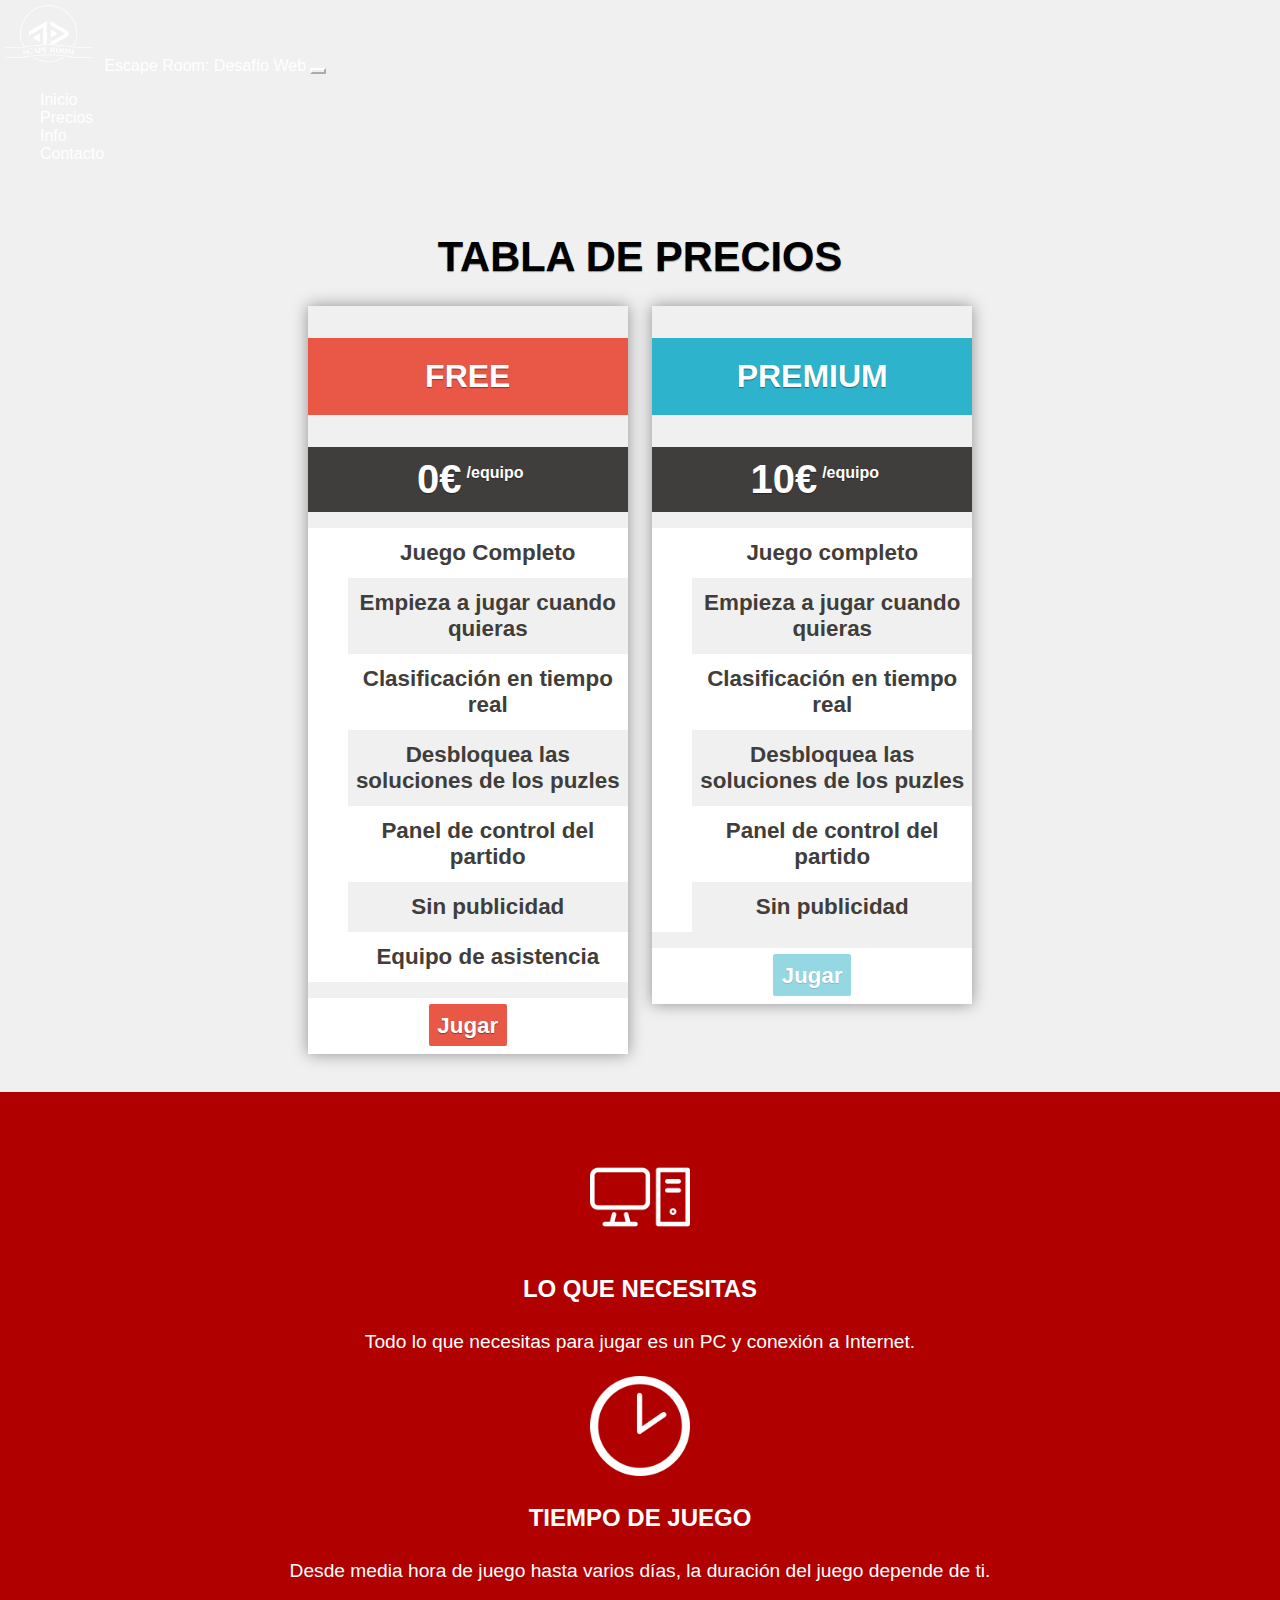
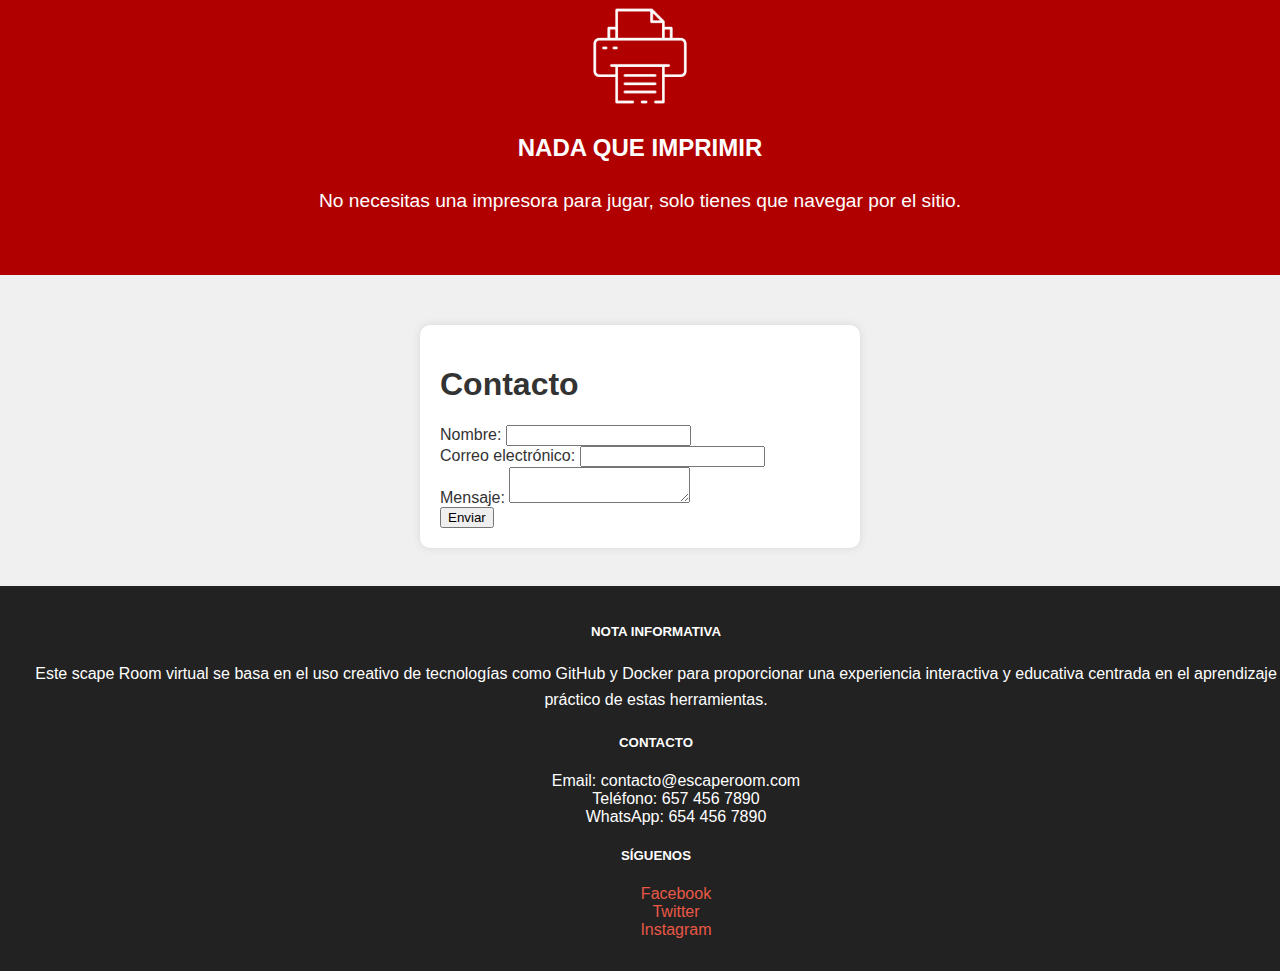
==== index.html @ b0ba80bb "Merge branch 'main' of https://github.com/martaboso98/SCAPE-ROOM" ====
<!DOCTYPE html>
<html lang="es">

<head>
    <meta charset="UTF-8">
    <meta name="viewport" content="width=device-width, initial-scale=1.0">
    <title>Escape Room Web</title>
    <!-- CSS -->
    <link href="style.css" rel="stylesheet">
    <!-- Bootstrap -->
    <link href="https://cdn.jsdelivr.net/npm/bootstrap@5.3.2/dist/css/bootstrap.min.css" rel="stylesheet"
        integrity="sha384-T3c6CoIi6uLrA9TneNEoa7RxnatzjcDSCmG1MXxSR1GAsXEV/Dwwykc2MPK8M2HN" crossorigin="anonymous" />
    <script src="https://cdn.jsdelivr.net/npm/@popperjs/core@2.11.8/dist/umd/popper.min.js"
        integrity="sha384-I7E8VVD/ismYTF4hNIPjVp/Zjvgyol6VFvRkX/vR+Vc4jQkC+hVqc2pM8ODewa9r"
        crossorigin="anonymous"></script>
    <script src="https://cdn.jsdelivr.net/npm/bootstrap@5.3.2/dist/js/bootstrap.min.js"
        integrity="sha384-BBtl+eGJRgqQAUMxJ7pMwbEyER4l1g+O15P+16Ep7Q9Q+zqX6gSbd85u4mG4QzX+"
        crossorigin="anonymous"></script>
    <!-- Iconos -->
    <link rel="stylesheet" href="https://use.fontawesome.com/releases/v5.15.4/css/all.css"
        integrity="sha384-DyZ88mC6Up2uqS4h/KRgHuoeGwBcD4Ng9SiP4dIRy0EXTlnuz47vAwmeGwVChigm" crossorigin="anonymous">
</head>

<body>
    <header>
        <nav class="navbar navbar-expand-lg bg-dark">
            <div class="container-fluid">
                <a class="navbar-brand" href="#">
                    <img src="logo-scape-room.png" alt="Logo" width="50" height="50">
                    Escape Room: Desafío Web</a>
                <button class="navbar-toggler" type="button" data-bs-toggle="collapse" data-bs-target="#navbarNav"
                    aria-controls="navbarNav" aria-expanded="false" aria-label="Toggle navigation">
                    <span class="navbar-toggler-icon"></span>
                </button>
                <div class="collapse navbar-collapse" id="navbarNav">
                    <ul class="navbar-nav ms-auto">
                        <li class="nav-item">
                            <a class="nav-link active" aria-current="page" href="index.html">Inicio</a>
                        </li>
                        <li class="nav-item">
                            <a class="nav-link" href="#precios">Precios</a>
                        </li>
                        <li class="nav-item">
                            <a class="nav-link" href="#info">Info</a>
                        </li>
                        <li class="nav-item">
                            <a class="nav-link" href="#contacto">Contacto</a>
                        </li>
                    </ul>
                </div>
            </div>
        </nav>
    </header>

    <section id="precios">
        <!-- Pagos -->
        <div class="pricing-wrapper clearfix">
            <!-- Titulo -->
            <h1 class="pricing-table-title text-center">Tabla de Precios</h1>

            <div class="pricing-table">
                <h3 class="pricing-title">Free</h3>
                <div class="price">0€<sup>/equipo</sup></div>
                <!-- Lista de Caracteristicas / Propiedades -->
                <ul class="table-list">
                    <li>Juego Completo</li>
                    <li>Empieza a jugar cuando quieras</li>
                    <li>Clasificación en tiempo real</li>
                    <li>Desbloquea las soluciones de los puzles</li>
                    <li>Panel de control del partido</li>
                    <li>Sin publicidad</li>
                    <li>Equipo de asistencia</li>
                </ul>
                <!-- Contratar / Comprar -->
                <div class="table-buy">
                    <a href="#" class="pricing-action">Jugar</a>
                </div>
            </div>

            <div class="pricing-table recommended">
                <h3 class="pricing-title">Premium</h3>
                <div class="price">10€<sup>/equipo</sup></div>
                <!-- Lista de Caracteristicas / Propiedades -->
                <ul class="table-list">
                    <li>Juego completo</li>
                    <li>Empieza a jugar cuando quieras</li>
                    <li>Clasificación en tiempo real</li>
                    <li>Desbloquea las soluciones de los puzles</li>
                    <li>Panel de control del partido</span></li>
                    <li>Sin publicidad</li>
                </ul>
                <!-- Contratar / Comprar -->
                <div class="table-buy">
                    <a href="#" class="pricing-action disabled">Jugar</a>
                </div>
            </div>
        </div>
    </section>

    <section id="info">
        <div class="container">
            <div class="row">
                <div class="col-lg-4 px-3">
                    <figure class="centrar">
                        <img src="pc.png" alt="pc">
                    </figure>
                    <h3>LO QUE NECESITAS</h3>
                    <p>Todo lo que necesitas para jugar es un PC y conexión a Internet.</p>
                </div>
                <div class="col-lg-4 px-3">
                    <figure class="centrar">
                        <img src="reloj.png" alt="reloj">
                    </figure>
                    <h3>TIEMPO DE JUEGO</h3>
                    <p>Desde media hora de juego hasta varios días, la duración del juego depende de ti.</p>
                </div>
                <div class="col-lg-4 px-3">
                    <figure class="centrar">
                        <img src="impresora.png" alt="impresora">
                    </figure>
                    <h3>NADA QUE IMPRIMIR</h3>
                    <p>No necesitas una impresora para jugar, solo tienes que navegar por el sitio.</p>
                </div>
            </div>
        </div>
    </section>

    <section id="contacto">
        <div class="container">
            <div class="formulario">

                <h1 class="mb-4">Contacto</h1>

                <form action="mailto:tucorreo@example.com" method="post" enctype="text/plain">
                    <div class="mb-3">
                        <label for="nombre" class="form-label">Nombre:</label>
                        <input type="text" id="nombre" name="nombre" class="form-control" required>
                    </div>

                    <div class="mb-3">
                        <label for="email" class="form-label">Correo electrónico:</label>
                        <input type="email" id="email" name="email" class="form-control" required>
                    </div>

                    <div class="mb-3">
                        <label for="mensaje" class="form-label">Mensaje:</label>
                        <textarea id="mensaje" name="mensaje" class="form-control" required></textarea>
                    </div>

                    <button type="submit" class="btn btn-warning">Enviar</button>
                </form>
            </div>
        </div>
    </section>

    <footer class="text-light bg-dark pt-4" id="redessociales">
        <div class="container">
            <div class="row">
                <div class="col-lg-4 col-md-12 mb-3 mb-md-0 px-5">
                    <h5>NOTA INFORMATIVA </h5>
                    <p>Este scape Room virtual se basa en el uso creativo de tecnologías como GitHub y Docker para
                        proporcionar una experiencia interactiva y educativa centrada en el aprendizaje práctico de
                        estas herramientas. </p>
                </div>
                <div class="col-lg-4 col-md-12 mb-3 mb-md-0 px-5">
                    <h5>CONTACTO</h5>
                    <div class="contact-info">
                        <ul class="list-unstyled">
                            <li>
                                <i class="fas fa-envelope"></i> 
                                Email: contacto@escaperoom.com
                            </li>
                            <li>
                                <i class="fas fa-phone"></i> 
                                Teléfono: 657 456 7890
                            </li>
                            <li>
                                <i class="fab fa-whatsapp"></i> 
                                WhatsApp: 654 456 7890
                            </li>
                        </ul>
                    </div>
                </div>
                <div class="col-lg-4 col-md-12 px-5">
                    <h5>SÍGUENOS</h5>
                    <ul class="list-unstyled">
                        <li><a href="#" class="text-white"><i class="fab fa-facebook-f"></i> Facebook</a></li>
                        <li><a href="#" class="text-white"><i class="fab fa-twitter"></i> Twitter</a></li>
                        <li><a href="#" class="text-white"><i class="fab fa-instagram"></i> Instagram</a></li>
                    </ul>
                </div>
            </div>
        </div>
    </footer>
</body>

</html>
---- style.css ----
body {
    font-family: 'Arial', sans-serif;
    margin: 0;
    padding: 0;
    background-color: #f0f0f0;
    color: #333;
}

#bienvenida {
    max-width: 800px;
    margin: 2em auto;
    padding: 1em;
    background-color: white;
    box-shadow: 0 0 10px rgba(0, 0, 0, 0.1);
    border-radius: 5px;
}

h2 {
    color: #222;
}

p {
    line-height: 1.6;
}

ol {
    margin-bottom: 1em;
}

/* Tabla de pagos */
ul {
    list-style-type: none;
}

a {
    color: #e95846;
    text-decoration: none;
}

.pricing-table-title {
    text-transform: uppercase;
    font-weight: 700;
    font-size: 2.6em;
    color: #000000;
    margin-top: 15px;
    text-align: center;
    /* Se ha cambiado de left a center */
    margin-bottom: 25px;
    text-shadow: 0 1px 1px rgba(0, 0, 0, 0.4);
}

.pricing-table {
    margin: 0 10px;
    text-align: center;
    width: 25vw;
    display: inline-block;
    -webkit-box-shadow: 0 0 15px rgba(0, 0, 0, 0.4);
    box-shadow: 0 0 15px rgba(0, 0, 0, 0.4);
    -webkit-transition: all 0.25s ease;
    -o-transition: all 0.25s ease;
    transition: all 0.25s ease;
    color: white;
    vertical-align: top;
}

.pricing-table:hover {
    -webkit-transform: scale(1.06);
    -ms-transform: scale(1.06);
    -o-transform: scale(1.06);
    transform: scale(1.06);
}

.pricing-title {
    color: #ffffff;
    background: #e95846;
    padding: 20px 0;
    font-size: 2em;
    text-transform: uppercase;
    text-shadow: 0 1px 1px rgba(0, 0, 0, 0.4);
}

.pricing-table.recommended .pricing-title {
    background: #2db3cb;
}

.pricing-table.recommended .pricing-action {
    background: #2db3cb;
}

.pricing-table .price {
    background: #403e3d;
    font-size: 2.5em;
    font-weight: 700;
    padding: 10px 0;
    text-shadow: 0 1px 1px rgba(0, 0, 0, 0.4);
}

.pricing-table .price sup {
    font-size: 0.4em;
    position: relative;
    left: 5px;
}

.table-list {
    background: #FFF;
    color: #403d3a;
}

.table-list li {
    font-size: 1.4em;
    font-weight: 700;
    padding: 12px 8px;
}

.table-list li span {
    font-weight: 400;
}

.table-list li:nth-child(2n) {
    background: #F0F0F0;
}

.table-buy {
    background: #FFF;
    padding: 15px;
    text-align: center;
    overflow: hidden;
}

.table-buy p {
    color: #37353a;
    font-weight: 700;
    font-size: 2.4em;
}

.table-buy .pricing-action {
    color: #FFF;
    background: #e95846;
    padding: 3%;
    -webkit-border-radius: 2px;
    -moz-border-radius: 2px;
    border-radius: 2px;
    font-weight: 700;
    font-size: 1.4em;
    text-shadow: 0 1px 1px rgba(0, 0, 0, 0.4);
    -webkit-transition: all 0.25s ease;
    -o-transition: all 0.25s ease;
    transition: all 0.25s ease;
}

.table-buy .pricing-action:hover {
    background: #cf4f3e;
}

.recommended .table-buy .pricing-action:hover {
    background: #228799;
}

/* Responsive */
@media only screen and (min-width: 768px) and (max-width: 959px) {
    .pricing-wrapper {
        width: 768px;
    }

    .pricing-table {
        width: 236px;
    }

    .table-list li {
        font-size: 1.3em;
    }
}

@media only screen and (max-width: 767px) {
    .pricing-wrapper {
        width: 420px;
    }

    .pricing-table {
        display: block;
        float: none;
        margin: 0 0 20px 0;
        width: 100%;
    }
}

@media only screen and (max-width: 479px) {
    .pricing-wrapper {
        width: 300px;
    }
}


.disabled {
    /* Desactivar el boton de jugar */
    pointer-events: none;
    cursor: default;
    opacity: 0.5;
}

#info {
    background-color: rgb(176, 0, 0);
    color: white;
    padding: 3%;
    text-align: center;
}

#precios {
    padding: 3%;
    text-align: center;
}

#info h3 {
    font-size: 1.5em;
    text-align: center;
}

#info p {
    font-size: 1.2em;
}

img {
    width: 100px;
    height: auto;
    color: white;
    filter: brightness(0) invert(1);
}

.centrar {
    text-align: center;
}


/*Header*/
.nav-link {
    color: #fff !important;
}

.navbar-brand {
    color: #ffffff !important;
}

.navbar-toggler {
    border-color: #fff !important;
}

.navbar-toggler-icon {
    background-image: url("data:image/svg+xml,<svg xmlns='http://www.w3.org/2000/svg' width='30' height='30' viewBox='0 0 30 30'><path stroke='rgba(255, 255, 255, 0.5)' stroke-linecap='round' stroke-miterlimit='10' stroke-width='2' d='M4 7h22M4 15h22M4 23h22'/></svg>");

}

.formulario {
    max-width: 400px;
    margin: auto;
    margin-top: 50px;
    padding: 20px;
    background-color: #ffffff;
    border-radius: 10px;
    box-shadow: 0 0 10px rgba(0, 0, 0, 0.1);
}

footer {
    margin-top: 3%;
    background-color: #222;
    color: white;
    text-align: center;
    padding: 1em;
    bottom: 0;
    width: 100%;
}
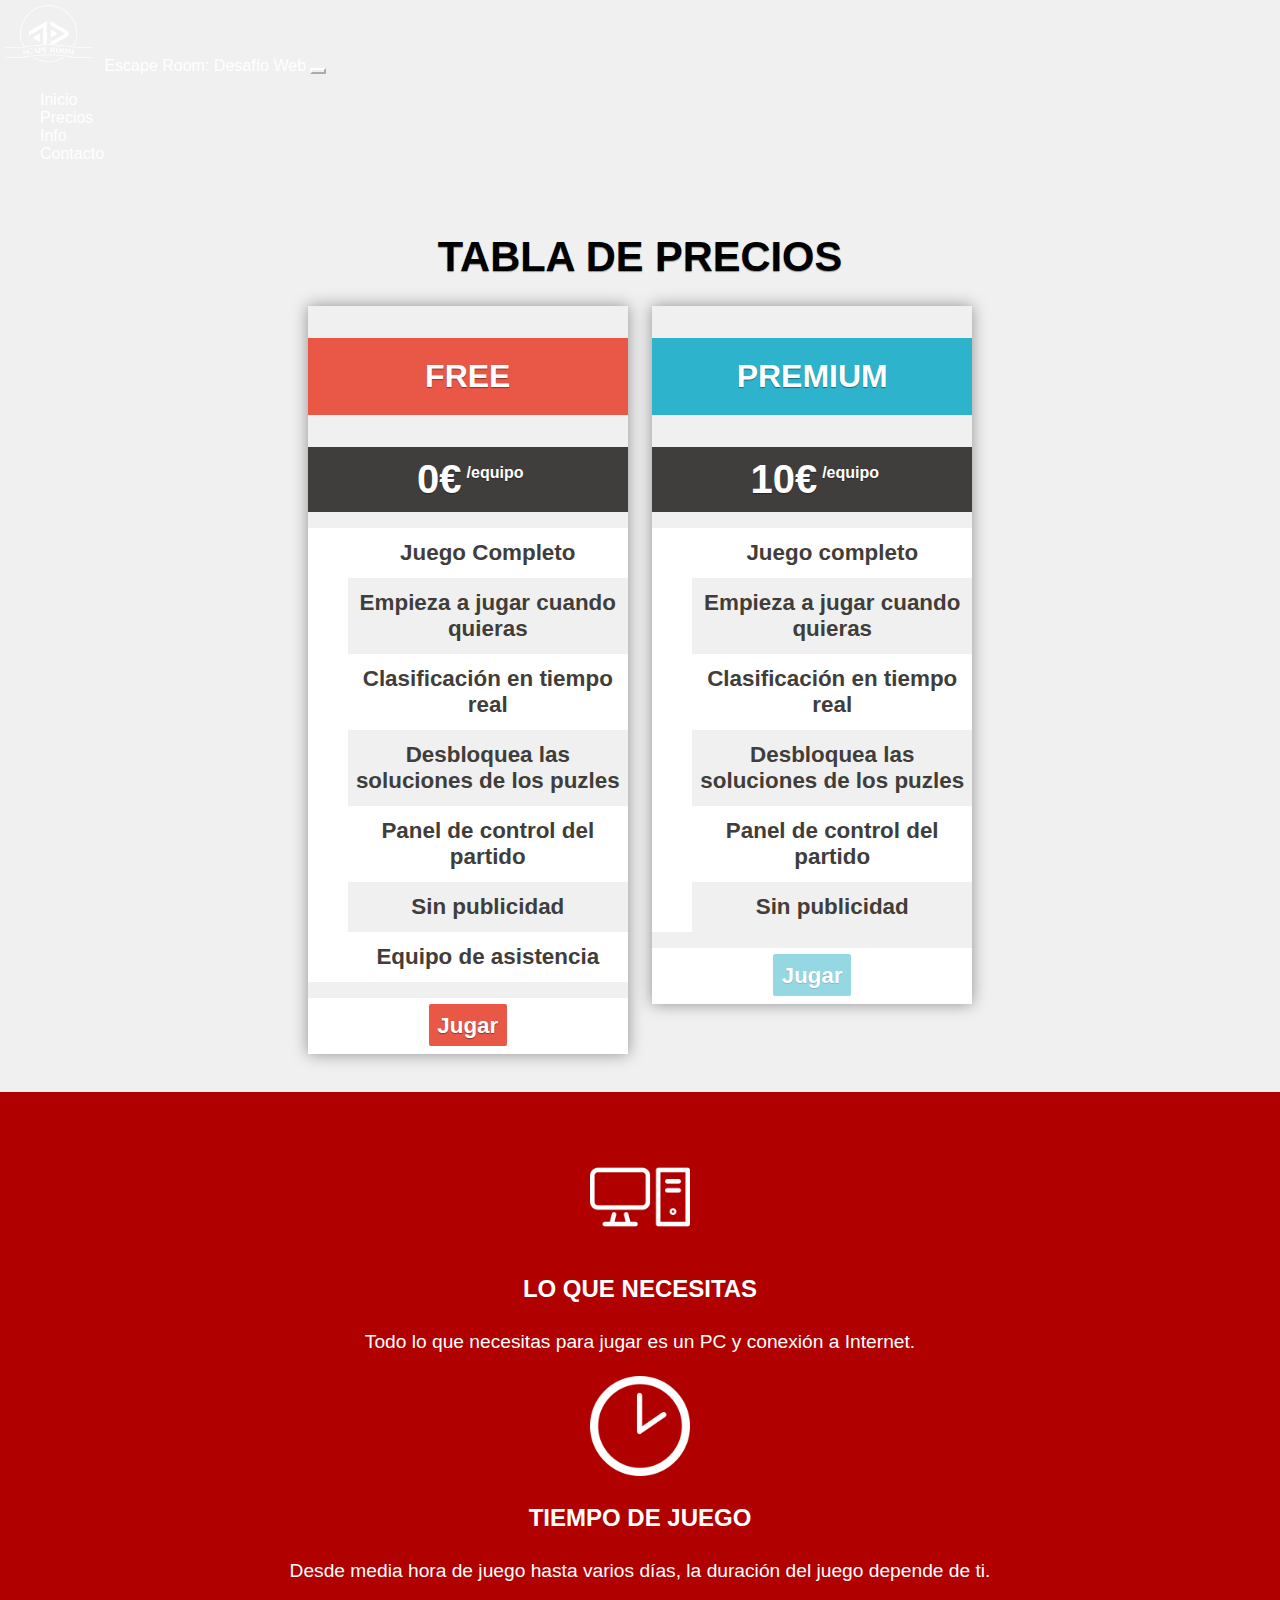
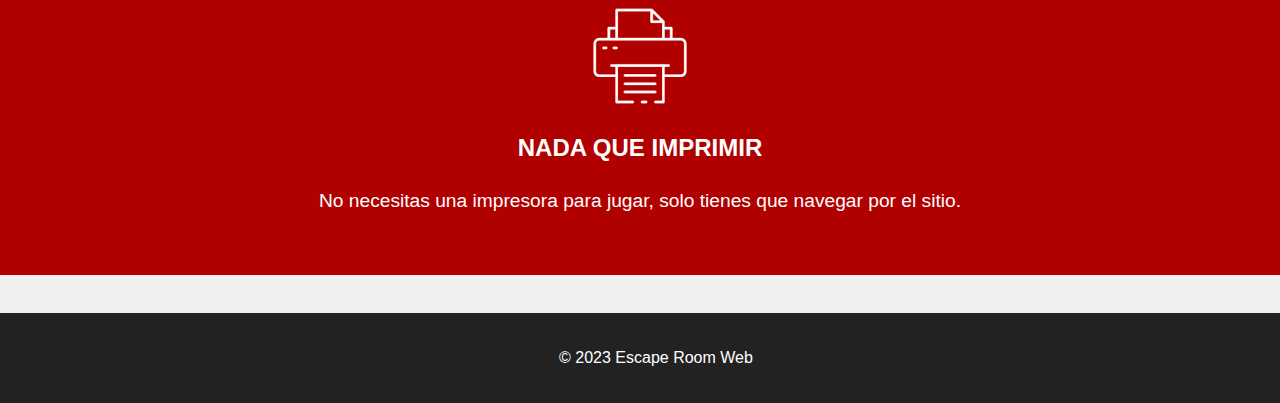
==== commit 2242c2b8: "Merge branch 'main' of https://github.com/martaboso98/SCAPE-ROOM into Samu" ====
--- a/index.html
+++ b/index.html
@@ -125,73 +125,14 @@
         </div>
     </section>
 
-    <section id="contacto">
-        <div class="container">
-            <div class="formulario">
+    
+    <footer>
+        <p>&copy; 2023 Escape Room Web</p>
+    </footer>
+    
 
-                <h1 class="mb-4">Contacto</h1>
-
-                <form action="mailto:tucorreo@example.com" method="post" enctype="text/plain">
-                    <div class="mb-3">
-                        <label for="nombre" class="form-label">Nombre:</label>
-                        <input type="text" id="nombre" name="nombre" class="form-control" required>
-                    </div>
-
-                    <div class="mb-3">
-                        <label for="email" class="form-label">Correo electrónico:</label>
-                        <input type="email" id="email" name="email" class="form-control" required>
-                    </div>
-
-                    <div class="mb-3">
-                        <label for="mensaje" class="form-label">Mensaje:</label>
-                        <textarea id="mensaje" name="mensaje" class="form-control" required></textarea>
-                    </div>
-
-                    <button type="submit" class="btn btn-warning">Enviar</button>
-                </form>
-            </div>
-        </div>
-    </section>
-
-    <footer class="text-light bg-dark pt-4" id="redessociales">
-        <div class="container">
-            <div class="row">
-                <div class="col-lg-4 col-md-12 mb-3 mb-md-0 px-5">
-                    <h5>NOTA INFORMATIVA </h5>
-                    <p>Este scape Room virtual se basa en el uso creativo de tecnologías como GitHub y Docker para
-                        proporcionar una experiencia interactiva y educativa centrada en el aprendizaje práctico de
-                        estas herramientas. </p>
-                </div>
-                <div class="col-lg-4 col-md-12 mb-3 mb-md-0 px-5">
-                    <h5>CONTACTO</h5>
-                    <div class="contact-info">
-                        <ul class="list-unstyled">
-                            <li>
-                                <i class="fas fa-envelope"></i> 
-                                Email: contacto@escaperoom.com
-                            </li>
-                            <li>
-                                <i class="fas fa-phone"></i> 
-                                Teléfono: 657 456 7890
-                            </li>
-                            <li>
-                                <i class="fab fa-whatsapp"></i> 
-                                WhatsApp: 654 456 7890
-                            </li>
-                        </ul>
-                    </div>
-                </div>
-                <div class="col-lg-4 col-md-12 px-5">
-                    <h5>SÍGUENOS</h5>
-                    <ul class="list-unstyled">
-                        <li><a href="#" class="text-white"><i class="fab fa-facebook-f"></i> Facebook</a></li>
-                        <li><a href="#" class="text-white"><i class="fab fa-twitter"></i> Twitter</a></li>
-                        <li><a href="#" class="text-white"><i class="fab fa-instagram"></i> Instagram</a></li>
-                    </ul>
-                </div>
-            </div>
-        </div>
-    </footer>
 </body>
 
-</html>+</html>
+
+
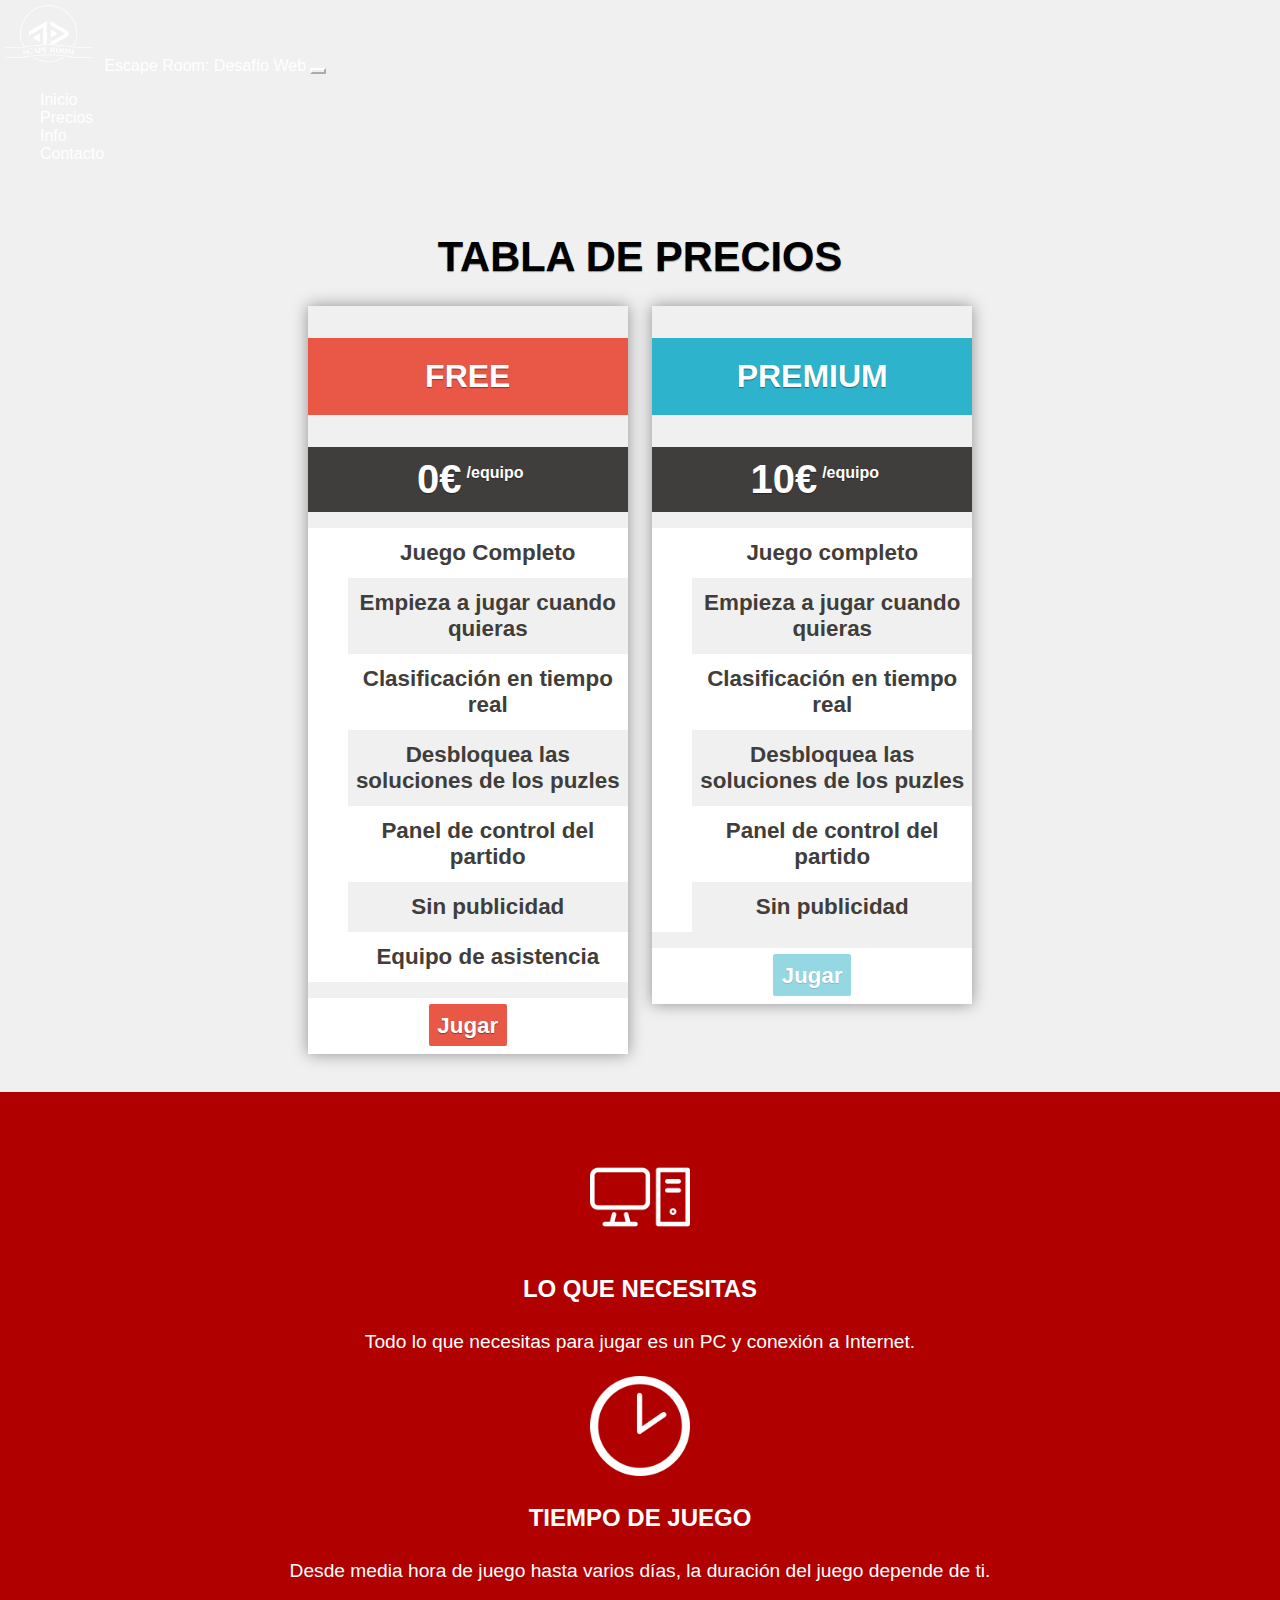
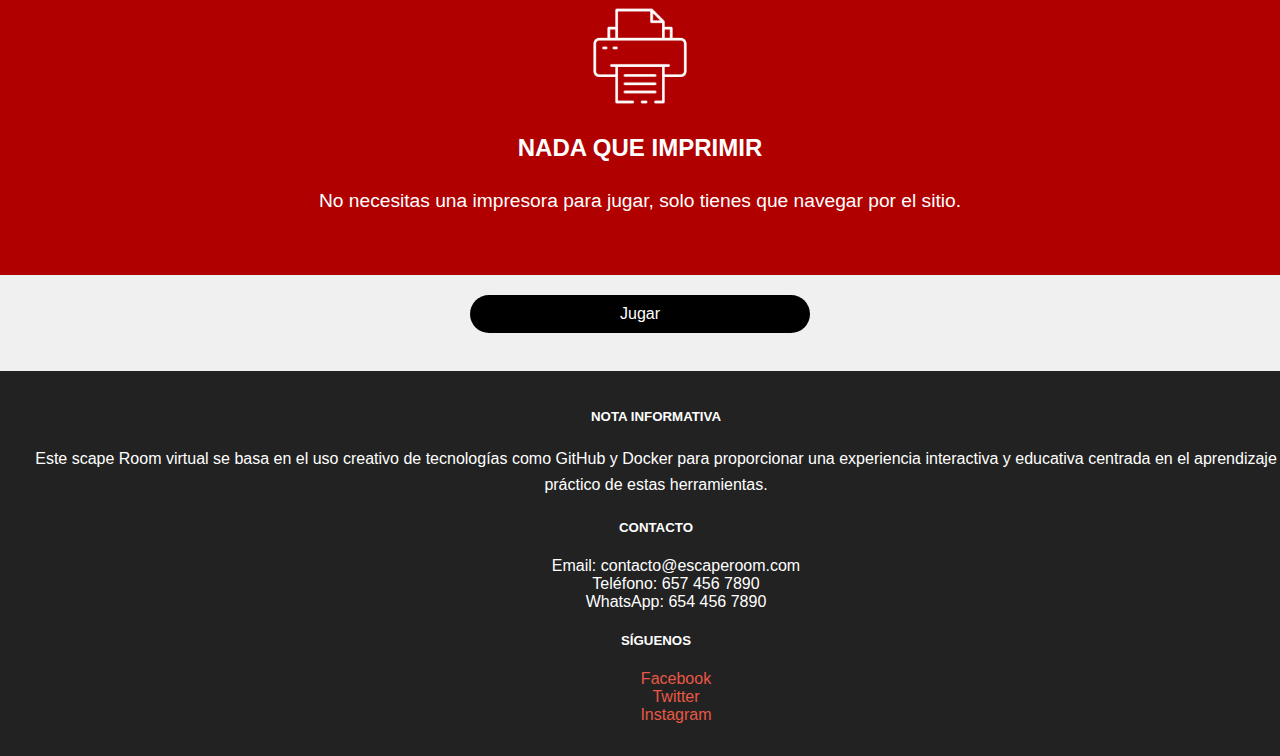
==== commit 6ee5040c: "boton aaaaaaa" ====
--- a/index.html
+++ b/index.html
@@ -125,11 +125,49 @@
         </div>
     </section>
 
-    
-    <footer>
-        <p>&copy; 2023 Escape Room Web</p>
+    <section class="section-btn">
+        <a href="historia.html" class="btn">Jugar</a>
+    </section>
+ 
+    <footer class="text-light bg-dark pt-4" id="redessociales">
+        <div class="container">
+            <div class="row">
+                <div class="col-lg-4 col-md-12 mb-3 mb-md-0 px-5">
+                    <h5>NOTA INFORMATIVA </h5>
+                    <p>Este scape Room virtual se basa en el uso creativo de tecnologías como GitHub y Docker para
+                        proporcionar una experiencia interactiva y educativa centrada en el aprendizaje práctico de
+                        estas herramientas. </p>
+                </div>
+                <div class="col-lg-4 col-md-12 mb-3 mb-md-0 px-5">
+                    <h5>CONTACTO</h5>
+                    <div class="contact-info">
+                        <ul class="list-unstyled">
+                            <li>
+                                <i class="fas fa-envelope"></i> 
+                                Email: contacto@escaperoom.com
+                            </li>
+                            <li>
+                                <i class="fas fa-phone"></i> 
+                                Teléfono: 657 456 7890
+                            </li>
+                            <li>
+                                <i class="fab fa-whatsapp"></i> 
+                                WhatsApp: 654 456 7890
+                            </li>
+                        </ul>
+                    </div>
+                </div>
+                <div class="col-lg-4 col-md-12 px-5">
+                    <h5>SÍGUENOS</h5>
+                    <ul class="list-unstyled">
+                        <li><a href="#" class="text-white"><i class="fab fa-facebook-f"></i> Facebook</a></li>
+                        <li><a href="#" class="text-white"><i class="fab fa-twitter"></i> Twitter</a></li>
+                        <li><a href="#" class="text-white"><i class="fab fa-instagram"></i> Instagram</a></li>
+                    </ul>
+                </div>
+            </div>
+        </div>
     </footer>
-    
 
 </body>
 
--- a/style.css
+++ b/style.css
@@ -155,6 +155,26 @@
 .recommended .table-buy .pricing-action:hover {
     background: #228799;
 }
+
+.section-btn {
+    text-align: center;
+    margin-top: 20px;
+}
+
+
+.section-btn .btn {
+    display: inline-block;
+    padding: 10px 20px;
+    background-color: black;
+    color: white;
+    border-radius: 50px; 
+    text-align: center;
+     width: 300px;
+    text-decoration: none;
+}
+
+
+
 
 /* Responsive */
 @media only screen and (min-width: 768px) and (max-width: 959px) {
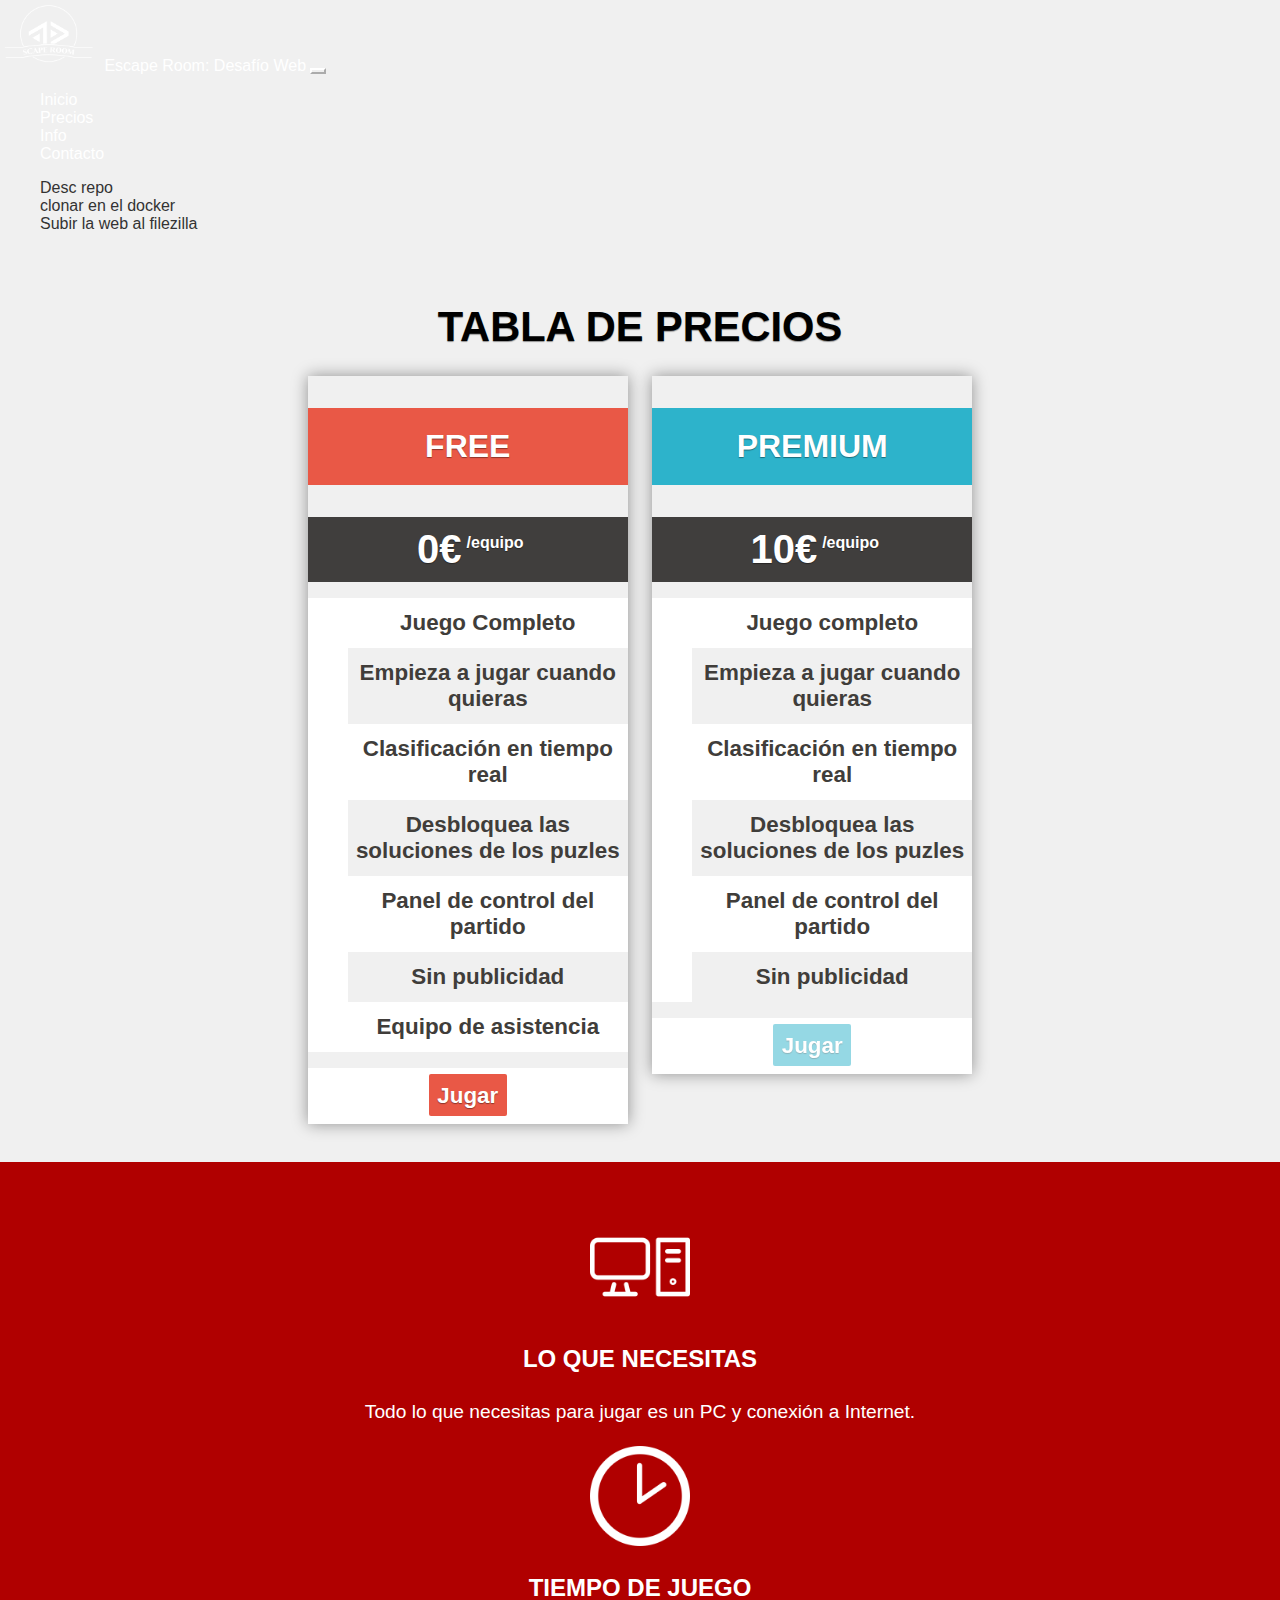
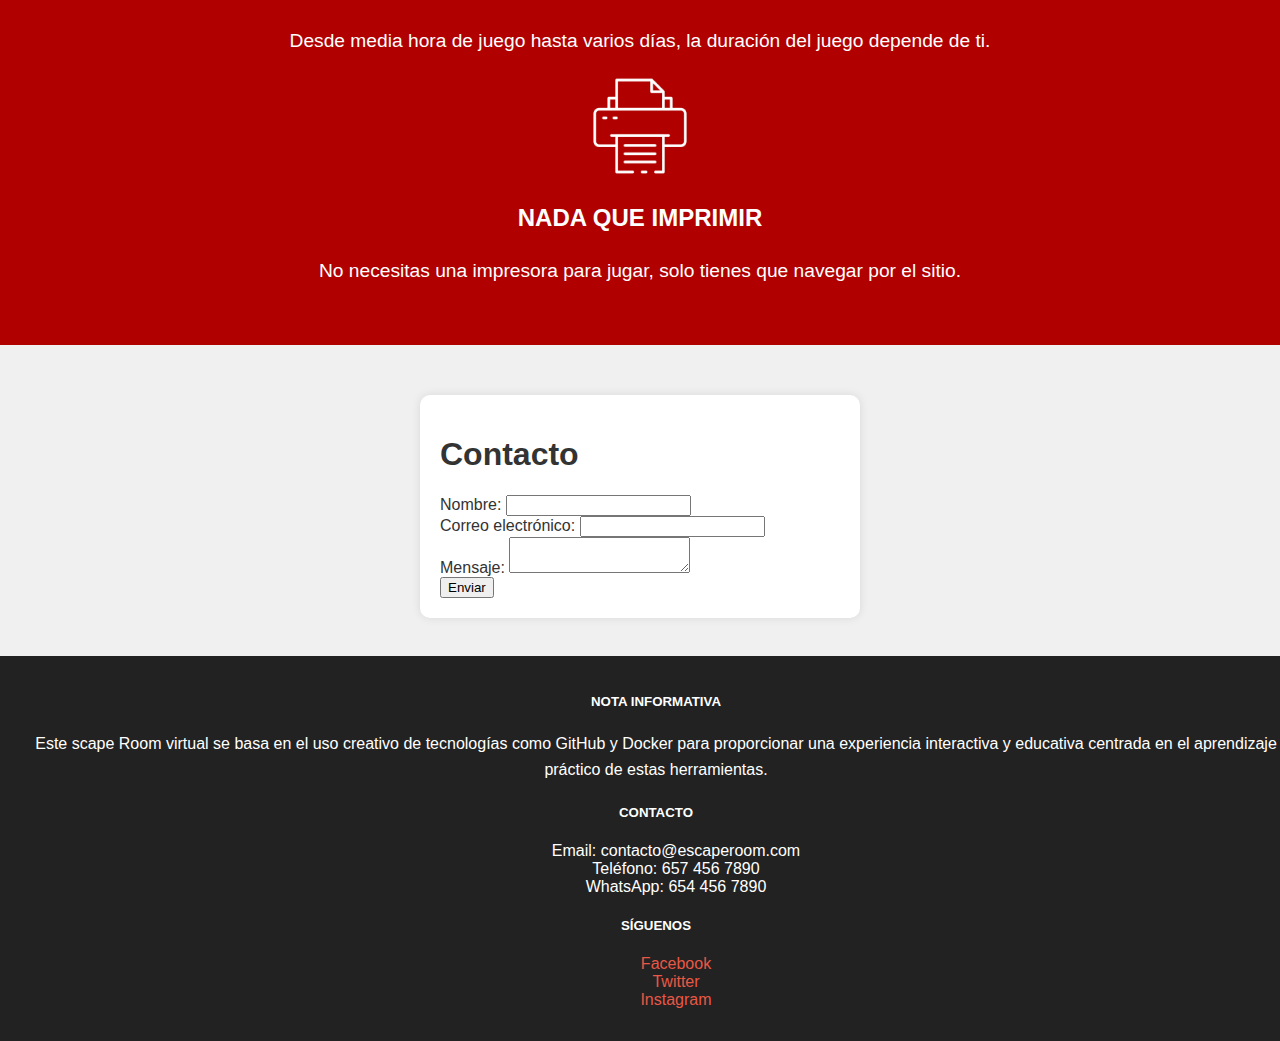
==== commit 3119a551: "instruciones" ====
--- a/index.html
+++ b/index.html
@@ -51,7 +51,17 @@
             </div>
         </nav>
     </header>
-
+    <!-- Instrucciones -->
+    <div class="instruc">
+        <ul>
+            <li>Desc repo</li>
+            <li>clonar en el docker</li>
+            <li>Subir la web al filezilla</li>
+            <li></li>
+            <li></li>
+        </ul>
+    </div>
+    <!-- Tabla de precio -->
     <section id="precios">
         <!-- Pagos -->
         <div class="pricing-wrapper clearfix">
@@ -125,10 +135,34 @@
         </div>
     </section>
 
-    <section class="section-btn">
-        <a href="historia.html" class="btn">Jugar</a>
+    <section id="contacto">
+        <div class="container">
+            <div class="formulario">
+
+                <h1 class="mb-4">Contacto</h1>
+
+                <form action="mailto:tucorreo@example.com" method="post" enctype="text/plain">
+                    <div class="mb-3">
+                        <label for="nombre" class="form-label">Nombre:</label>
+                        <input type="text" id="nombre" name="nombre" class="form-control" required>
+                    </div>
+
+                    <div class="mb-3">
+                        <label for="email" class="form-label">Correo electrónico:</label>
+                        <input type="email" id="email" name="email" class="form-control" required>
+                    </div>
+
+                    <div class="mb-3">
+                        <label for="mensaje" class="form-label">Mensaje:</label>
+                        <textarea id="mensaje" name="mensaje" class="form-control" required></textarea>
+                    </div>
+
+                    <button type="submit" class="btn btn-warning">Enviar</button>
+                </form>
+            </div>
+        </div>
     </section>
- 
+
     <footer class="text-light bg-dark pt-4" id="redessociales">
         <div class="container">
             <div class="row">
@@ -143,15 +177,15 @@
                     <div class="contact-info">
                         <ul class="list-unstyled">
                             <li>
-                                <i class="fas fa-envelope"></i> 
+                                <i class="fas fa-envelope"></i>
                                 Email: contacto@escaperoom.com
                             </li>
                             <li>
-                                <i class="fas fa-phone"></i> 
+                                <i class="fas fa-phone"></i>
                                 Teléfono: 657 456 7890
                             </li>
                             <li>
-                                <i class="fab fa-whatsapp"></i> 
+                                <i class="fab fa-whatsapp"></i>
                                 WhatsApp: 654 456 7890
                             </li>
                         </ul>
@@ -168,9 +202,6 @@
             </div>
         </div>
     </footer>
-
 </body>
 
-</html>
-
-
+</html>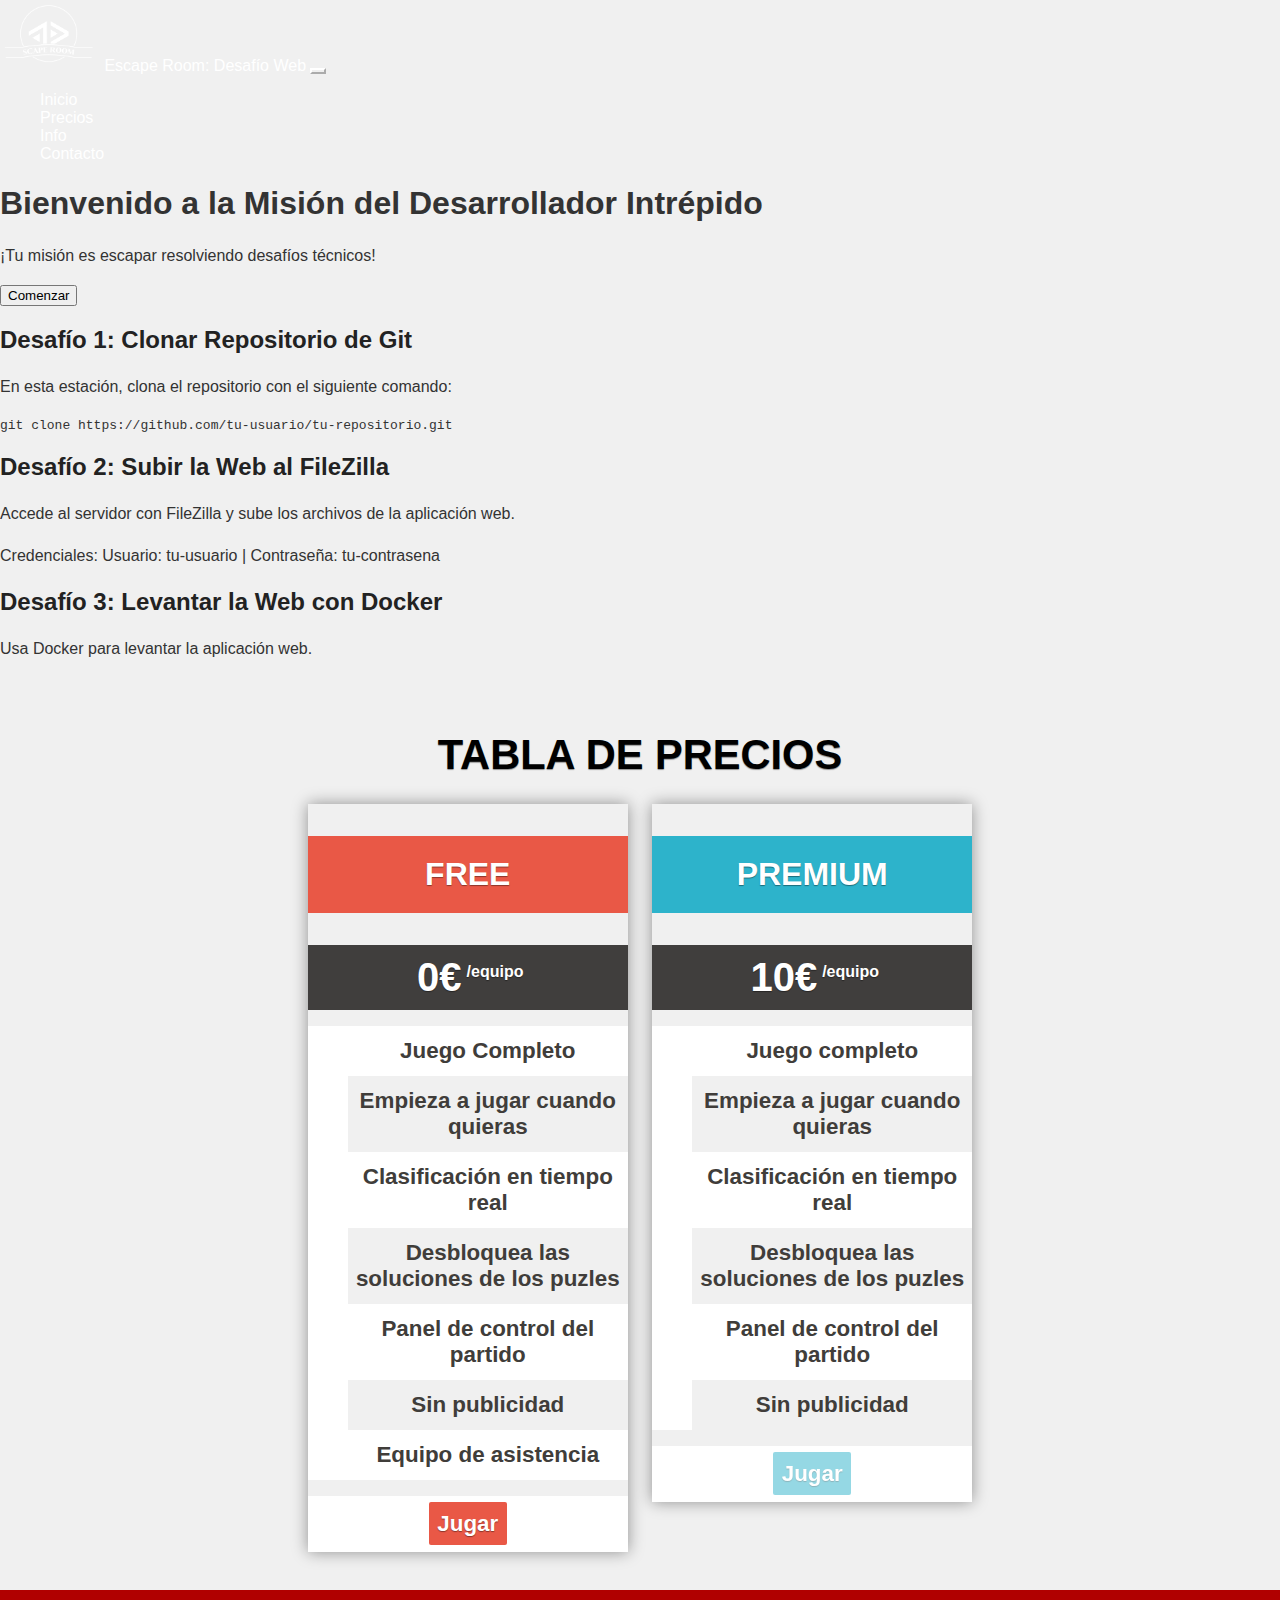
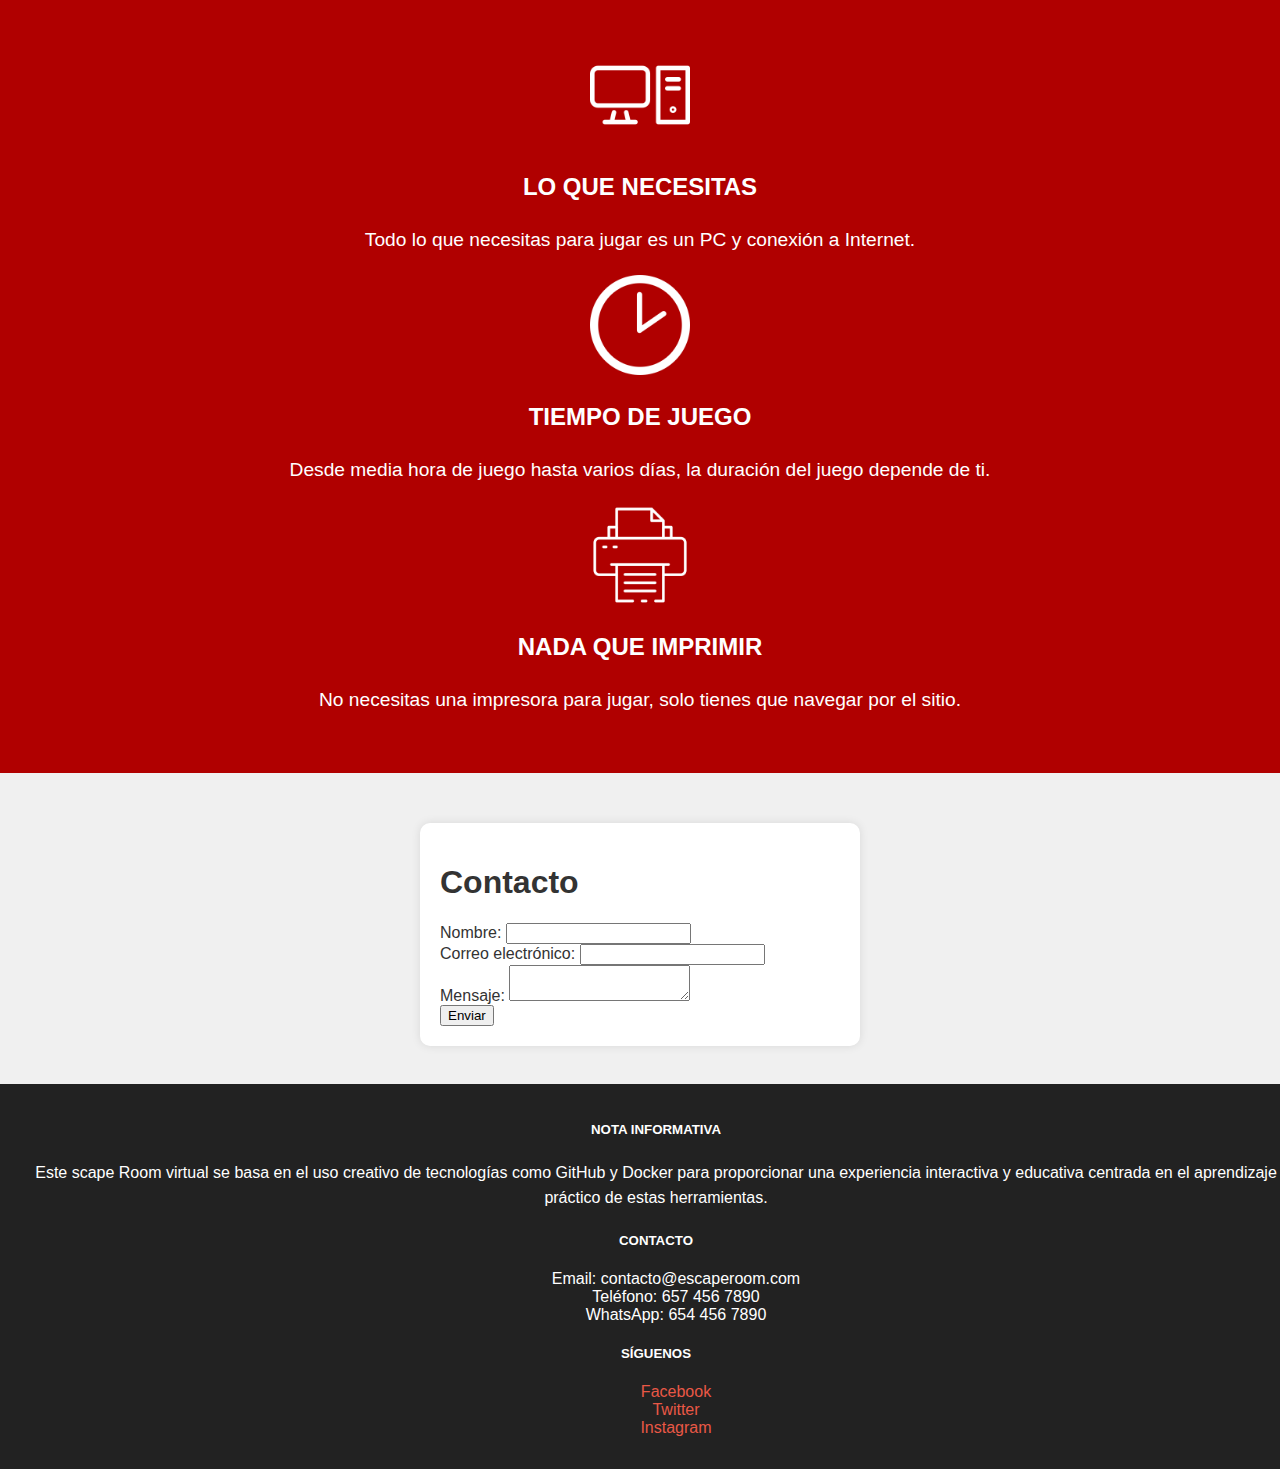
==== commit 4186f188: "aaa" ====
--- a/index.html
+++ b/index.html
@@ -52,15 +52,31 @@
         </nav>
     </header>
     <!-- Instrucciones -->
-    <div class="instruc">
-        <ul>
-            <li>Desc repo</li>
-            <li>clonar en el docker</li>
-            <li>Subir la web al filezilla</li>
-            <li></li>
-            <li></li>
-        </ul>
-    </div>
+    <div class="contenedor">
+        <div class="mensaje-bienvenida">
+            <h1>Bienvenido a la Misión del Desarrollador Intrépido</h1>
+            <p>¡Tu misión es escapar resolviendo desafíos técnicos!</p>
+            <button onclick="mostrarDesafio(1)">Comenzar</button>
+        </div>
+        
+        <div id="desafio1" class="desafio">
+            <h2>Desafío 1: Clonar Repositorio de Git</h2>
+            <p>En esta estación, clona el repositorio con el siguiente comando:</p>
+            <code>git clone https://github.com/tu-usuario/tu-repositorio.git</code>
+        </div>
+
+        <div id="desafio2" class="desafio">
+            <h2>Desafío 2: Subir la Web al FileZilla</h2>
+            <p>Accede al servidor con FileZilla y sube los archivos de la aplicación web.</p>
+            <p>Credenciales: Usuario: tu-usuario | Contraseña: tu-contrasena</p>
+        </div>
+
+        <div id="desafio3" class="desafio">
+            <h2>Desafío 3: Levantar la Web con Docker</h2>
+            <p>Usa Docker para levantar la aplicación web.</p>
+
+        </div>
+
     <!-- Tabla de precio -->
     <section id="precios">
         <!-- Pagos -->
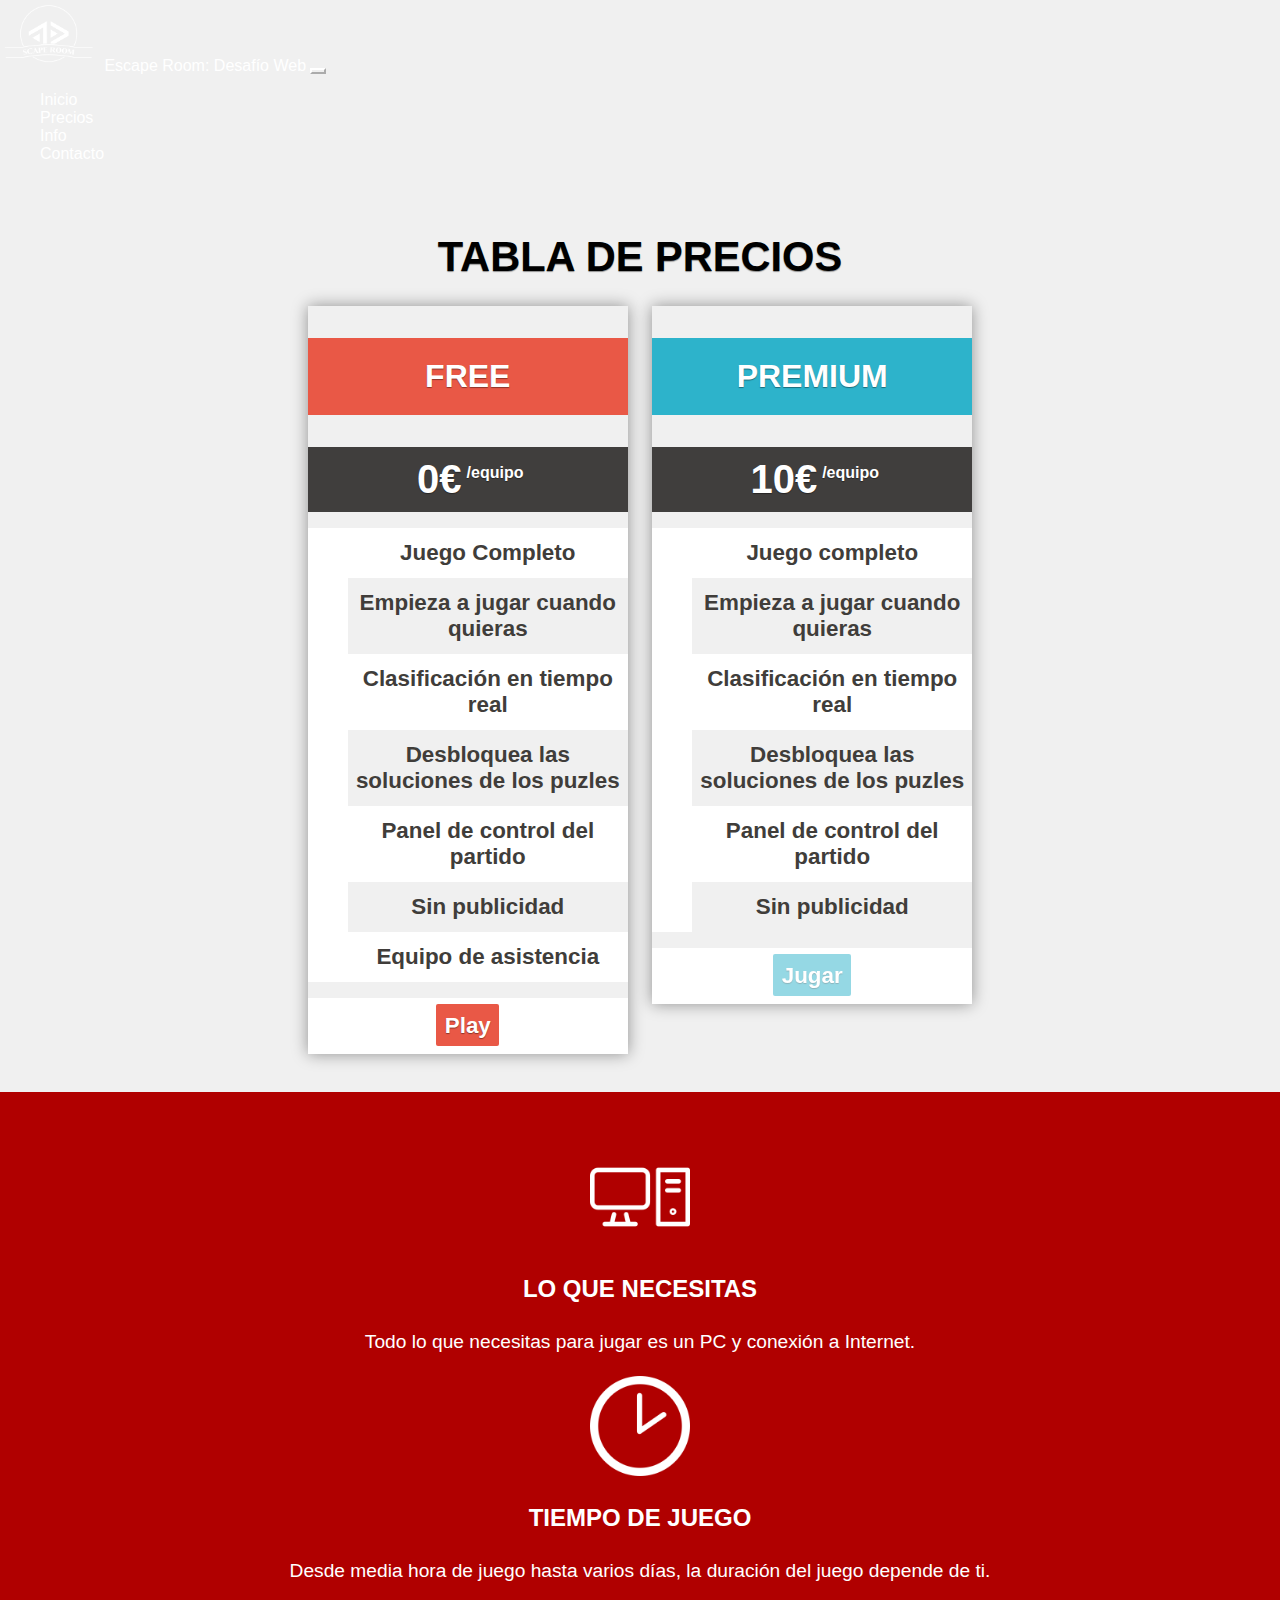
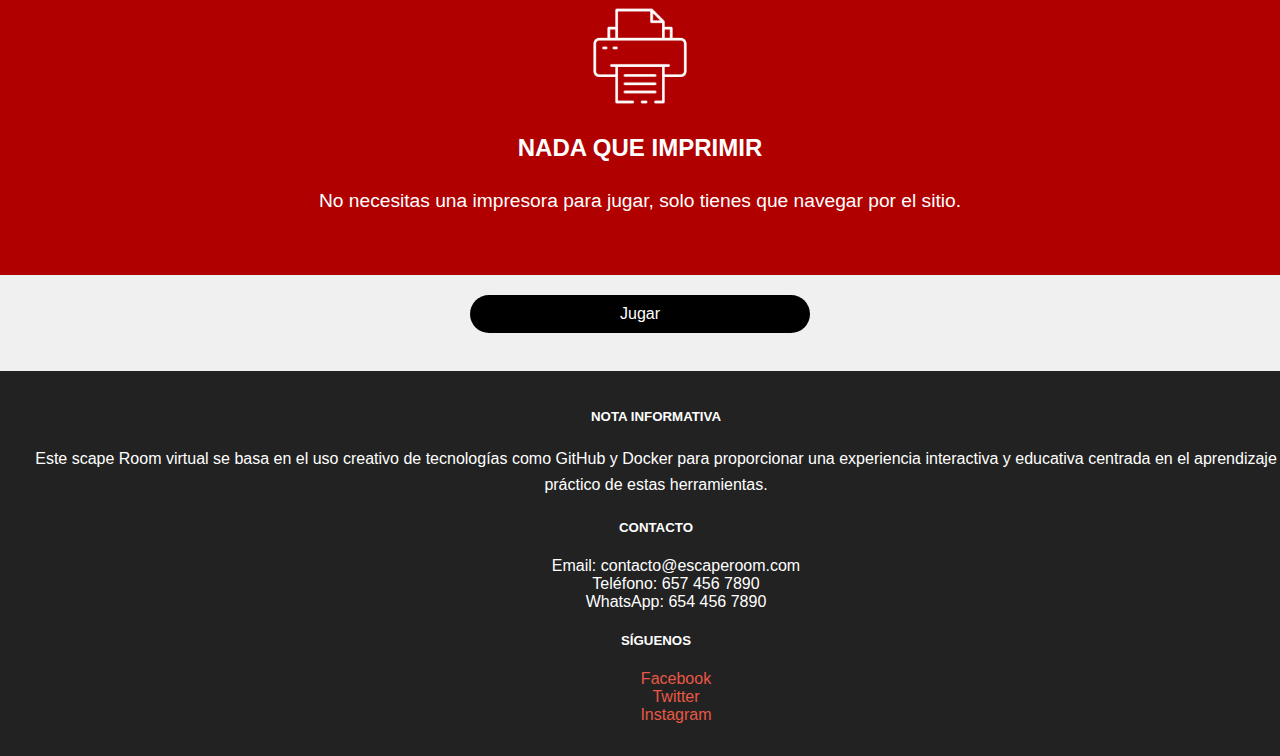
==== commit 8fadca97: "cambio para play" ====
--- a/index.html
+++ b/index.html
@@ -51,33 +51,7 @@
             </div>
         </nav>
     </header>
-    <!-- Instrucciones -->
-    <div class="contenedor">
-        <div class="mensaje-bienvenida">
-            <h1>Bienvenido a la Misión del Desarrollador Intrépido</h1>
-            <p>¡Tu misión es escapar resolviendo desafíos técnicos!</p>
-            <button onclick="mostrarDesafio(1)">Comenzar</button>
-        </div>
-        
-        <div id="desafio1" class="desafio">
-            <h2>Desafío 1: Clonar Repositorio de Git</h2>
-            <p>En esta estación, clona el repositorio con el siguiente comando:</p>
-            <code>git clone https://github.com/tu-usuario/tu-repositorio.git</code>
-        </div>
 
-        <div id="desafio2" class="desafio">
-            <h2>Desafío 2: Subir la Web al FileZilla</h2>
-            <p>Accede al servidor con FileZilla y sube los archivos de la aplicación web.</p>
-            <p>Credenciales: Usuario: tu-usuario | Contraseña: tu-contrasena</p>
-        </div>
-
-        <div id="desafio3" class="desafio">
-            <h2>Desafío 3: Levantar la Web con Docker</h2>
-            <p>Usa Docker para levantar la aplicación web.</p>
-
-        </div>
-
-    <!-- Tabla de precio -->
     <section id="precios">
         <!-- Pagos -->
         <div class="pricing-wrapper clearfix">
@@ -99,7 +73,7 @@
                 </ul>
                 <!-- Contratar / Comprar -->
                 <div class="table-buy">
-                    <a href="#" class="pricing-action">Jugar</a>
+                    <a href="#" class="pricing-action">Play</a>
                 </div>
             </div>
 
@@ -151,34 +125,10 @@
         </div>
     </section>
 
-    <section id="contacto">
-        <div class="container">
-            <div class="formulario">
-
-                <h1 class="mb-4">Contacto</h1>
-
-                <form action="mailto:tucorreo@example.com" method="post" enctype="text/plain">
-                    <div class="mb-3">
-                        <label for="nombre" class="form-label">Nombre:</label>
-                        <input type="text" id="nombre" name="nombre" class="form-control" required>
-                    </div>
-
-                    <div class="mb-3">
-                        <label for="email" class="form-label">Correo electrónico:</label>
-                        <input type="email" id="email" name="email" class="form-control" required>
-                    </div>
-
-                    <div class="mb-3">
-                        <label for="mensaje" class="form-label">Mensaje:</label>
-                        <textarea id="mensaje" name="mensaje" class="form-control" required></textarea>
-                    </div>
-
-                    <button type="submit" class="btn btn-warning">Enviar</button>
-                </form>
-            </div>
-        </div>
+    <section class="section-btn">
+        <a href="historia.html" class="btn">Jugar</a>
     </section>
-
+ 
     <footer class="text-light bg-dark pt-4" id="redessociales">
         <div class="container">
             <div class="row">
@@ -193,15 +143,15 @@
                     <div class="contact-info">
                         <ul class="list-unstyled">
                             <li>
-                                <i class="fas fa-envelope"></i>
+                                <i class="fas fa-envelope"></i> 
                                 Email: contacto@escaperoom.com
                             </li>
                             <li>
-                                <i class="fas fa-phone"></i>
+                                <i class="fas fa-phone"></i> 
                                 Teléfono: 657 456 7890
                             </li>
                             <li>
-                                <i class="fab fa-whatsapp"></i>
+                                <i class="fab fa-whatsapp"></i> 
                                 WhatsApp: 654 456 7890
                             </li>
                         </ul>
@@ -218,6 +168,9 @@
             </div>
         </div>
     </footer>
+
 </body>
 
-</html>+</html>
+
+
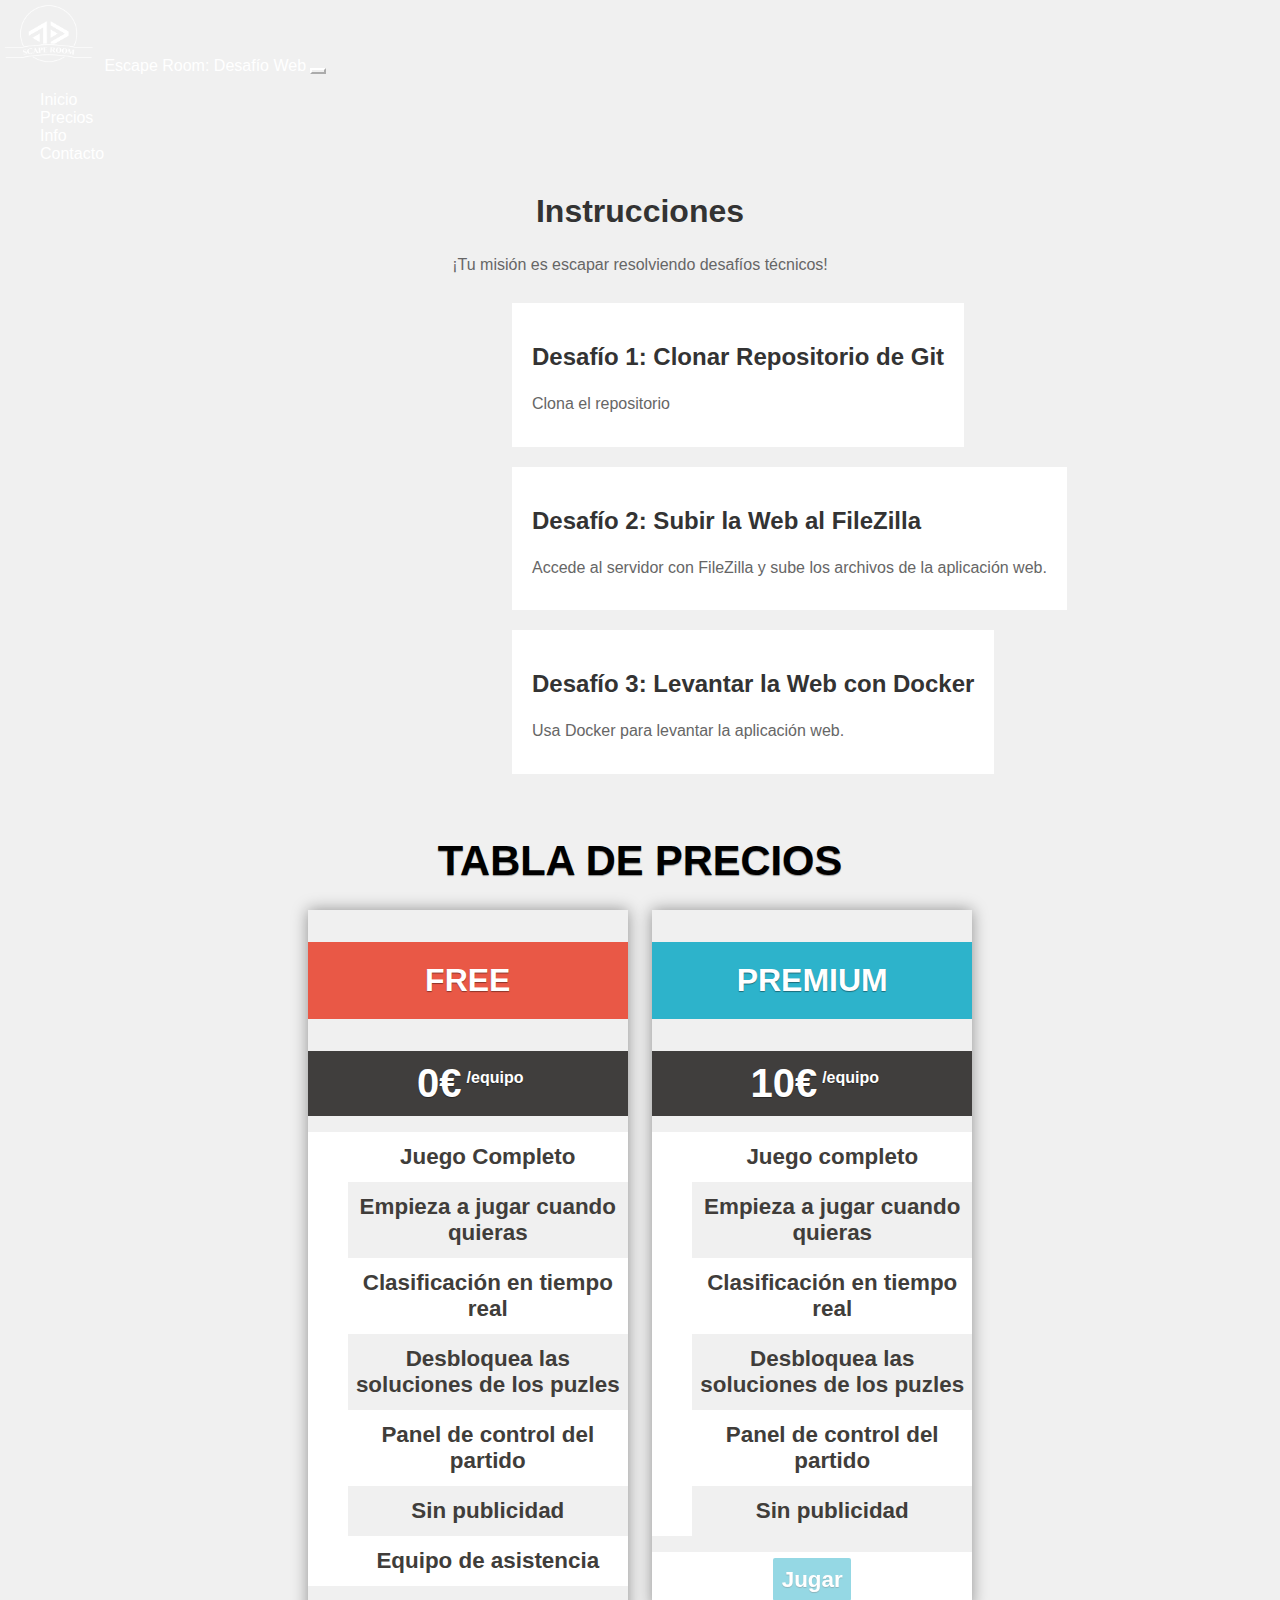
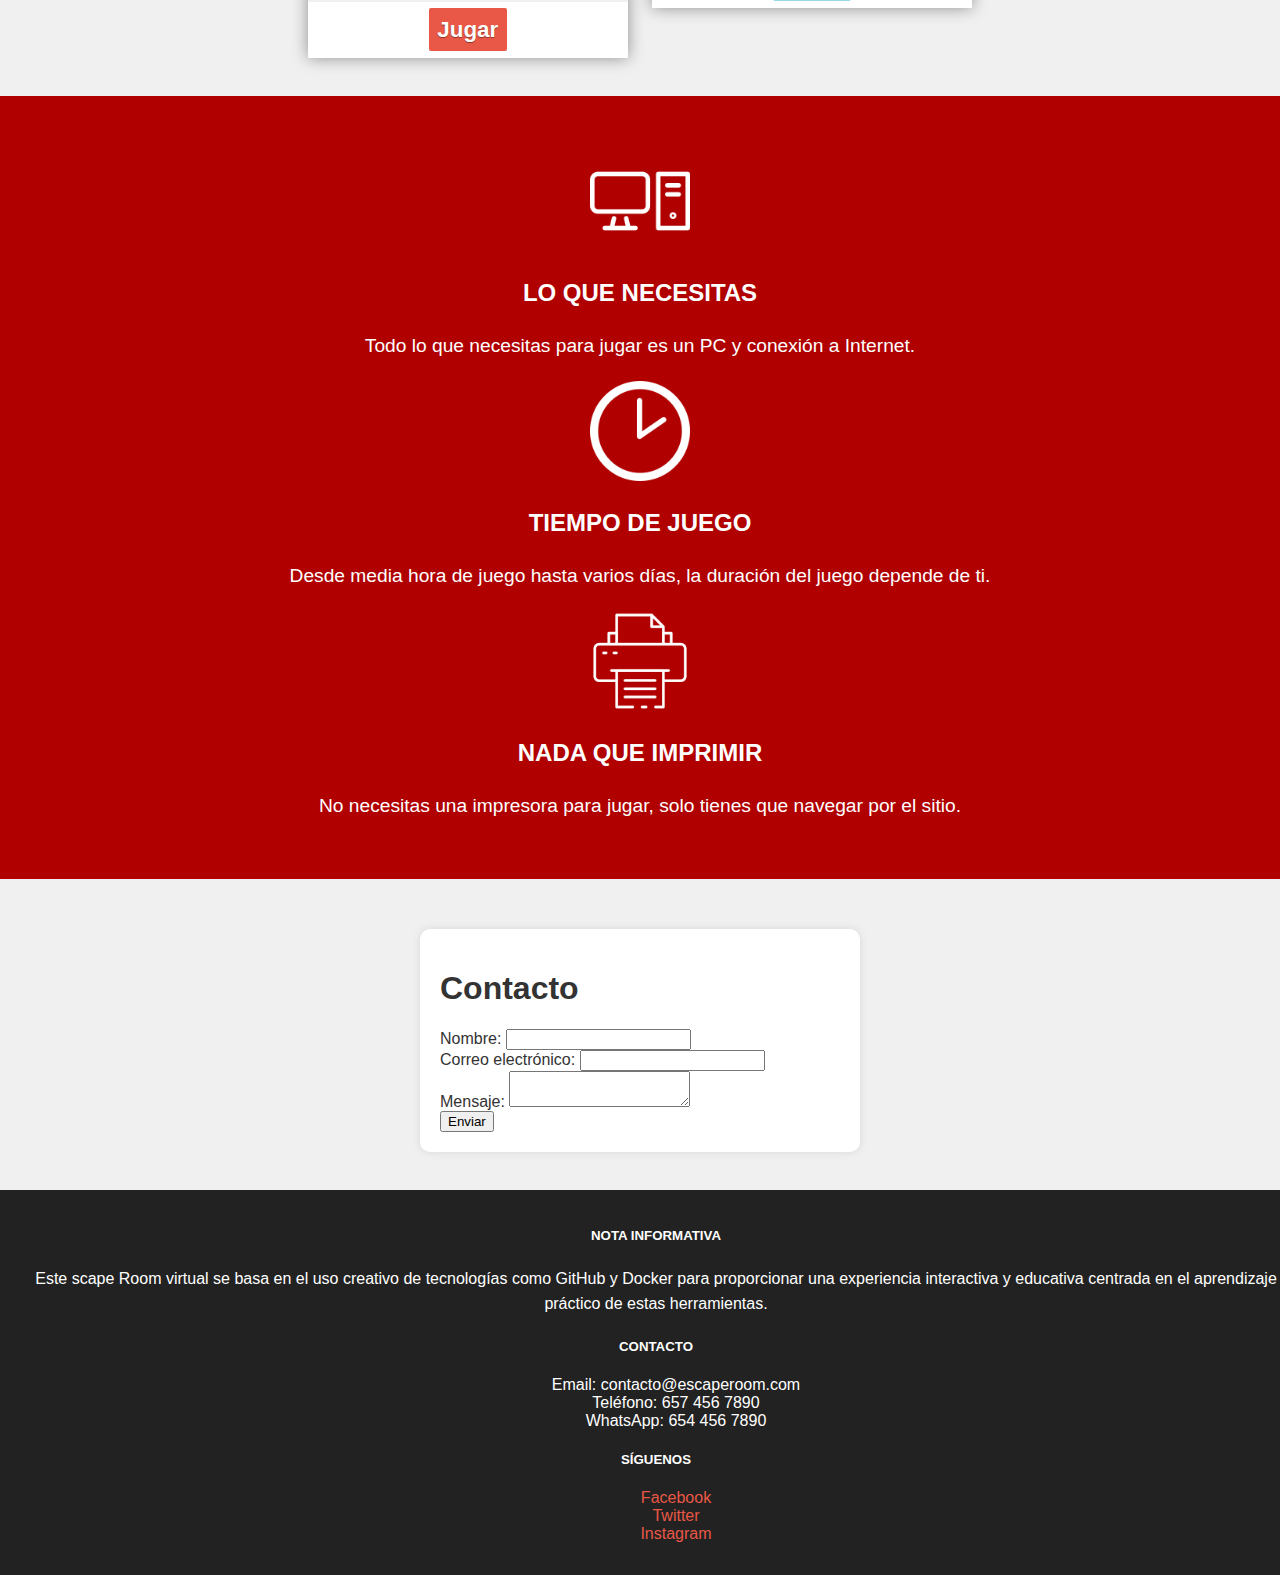
==== commit 6882ad83: "instrucciones hechas" ====
--- a/index.html
+++ b/index.html
@@ -51,7 +51,29 @@
             </div>
         </nav>
     </header>
-
+    <!-- Instrucciones -->
+    <div class="instrucciones">
+        <div class="mensaje-bienvenida">
+            <h1>Instrucciones</h1>
+            <p>¡Tu misión es escapar resolviendo desafíos técnicos!</p>
+        </div>
+        
+        <div id="desafio1" class="desafio">
+            <h2>Desafío 1: Clonar Repositorio de Git</h2>
+            <p>Clona el repositorio</p>
+        </div>
+
+        <div id="desafio2" class="desafio">
+            <h2>Desafío 2: Subir la Web al FileZilla</h2>
+            <p>Accede al servidor con FileZilla y sube los archivos de la aplicación web.</p>
+        </div>
+
+        <div id="desafio3" class="desafio">
+            <h2>Desafío 3: Levantar la Web con Docker</h2>
+            <p>Usa Docker para levantar la aplicación web.</p>
+        </div>
+
+    <!-- Tabla de precio -->
     <section id="precios">
         <!-- Pagos -->
         <div class="pricing-wrapper clearfix">
@@ -73,7 +95,7 @@
                 </ul>
                 <!-- Contratar / Comprar -->
                 <div class="table-buy">
-                    <a href="#" class="pricing-action">Play</a>
+                    <a href="#" class="pricing-action">Jugar</a>
                 </div>
             </div>
 
@@ -125,10 +147,34 @@
         </div>
     </section>
 
-    <section class="section-btn">
-        <a href="historia.html" class="btn">Jugar</a>
+    <section id="contacto">
+        <div class="container">
+            <div class="formulario">
+
+                <h1 class="mb-4">Contacto</h1>
+
+                <form action="mailto:tucorreo@example.com" method="post" enctype="text/plain">
+                    <div class="mb-3">
+                        <label for="nombre" class="form-label">Nombre:</label>
+                        <input type="text" id="nombre" name="nombre" class="form-control" required>
+                    </div>
+
+                    <div class="mb-3">
+                        <label for="email" class="form-label">Correo electrónico:</label>
+                        <input type="email" id="email" name="email" class="form-control" required>
+                    </div>
+
+                    <div class="mb-3">
+                        <label for="mensaje" class="form-label">Mensaje:</label>
+                        <textarea id="mensaje" name="mensaje" class="form-control" required></textarea>
+                    </div>
+
+                    <button type="submit" class="btn btn-warning">Enviar</button>
+                </form>
+            </div>
+        </div>
     </section>
- 
+
     <footer class="text-light bg-dark pt-4" id="redessociales">
         <div class="container">
             <div class="row">
@@ -143,15 +189,15 @@
                     <div class="contact-info">
                         <ul class="list-unstyled">
                             <li>
-                                <i class="fas fa-envelope"></i> 
+                                <i class="fas fa-envelope"></i>
                                 Email: contacto@escaperoom.com
                             </li>
                             <li>
-                                <i class="fas fa-phone"></i> 
+                                <i class="fas fa-phone"></i>
                                 Teléfono: 657 456 7890
                             </li>
                             <li>
-                                <i class="fab fa-whatsapp"></i> 
+                                <i class="fab fa-whatsapp"></i>
                                 WhatsApp: 654 456 7890
                             </li>
                         </ul>
@@ -168,9 +214,6 @@
             </div>
         </div>
     </footer>
-
 </body>
 
-</html>
-
-
+</html>--- a/style.css
+++ b/style.css
@@ -156,26 +156,6 @@
     background: #228799;
 }
 
-.section-btn {
-    text-align: center;
-    margin-top: 20px;
-}
-
-
-.section-btn .btn {
-    display: inline-block;
-    padding: 10px 20px;
-    background-color: black;
-    color: white;
-    border-radius: 50px; 
-    text-align: center;
-     width: 300px;
-    text-decoration: none;
-}
-
-
-
-
 /* Responsive */
 @media only screen and (min-width: 768px) and (max-width: 959px) {
     .pricing-wrapper {
@@ -287,4 +267,66 @@
     padding: 1em;
     bottom: 0;
     width: 100%;
+}
+
+/* Instrucciones */
+
+
+
+
+.desafio {
+    background-color: #ffffff;
+    padding: 20px;
+    margin: 10px 0;
+    margin-left: 40%;
+    display: inline-table;
+
+}
+
+.mensaje-bienvenida h1 {
+    color: #333;
+    text-align: center;
+    margin-top: 30px;
+}
+
+.mensaje-bienvenida p {
+    color: #666;
+    text-align: center;
+}
+
+.desafio h2 {
+    color: #333;
+}
+
+.desafio p {
+    color: #666;
+    margin-bottom: 10px;
+}
+
+.desafio pre {
+    background-color: #f2f2f2;
+    padding: 10px;
+    border-radius: 4px;
+    overflow-x: auto;
+}
+
+.desafio code {
+    background-color: #f2f2f2;
+    padding: 5px;
+    border-radius: 4px;
+    font-family: 'Courier New', monospace;
+}
+
+.desafio button {
+    background-color: #4caf50;
+    color: #fff;
+    padding: 10px 20px;
+    font-size: 16px;
+    border: none;
+    border-radius: 4px;
+    cursor: pointer;
+}
+
+.desafio button:hover {
+    background-color: #45a049;
 }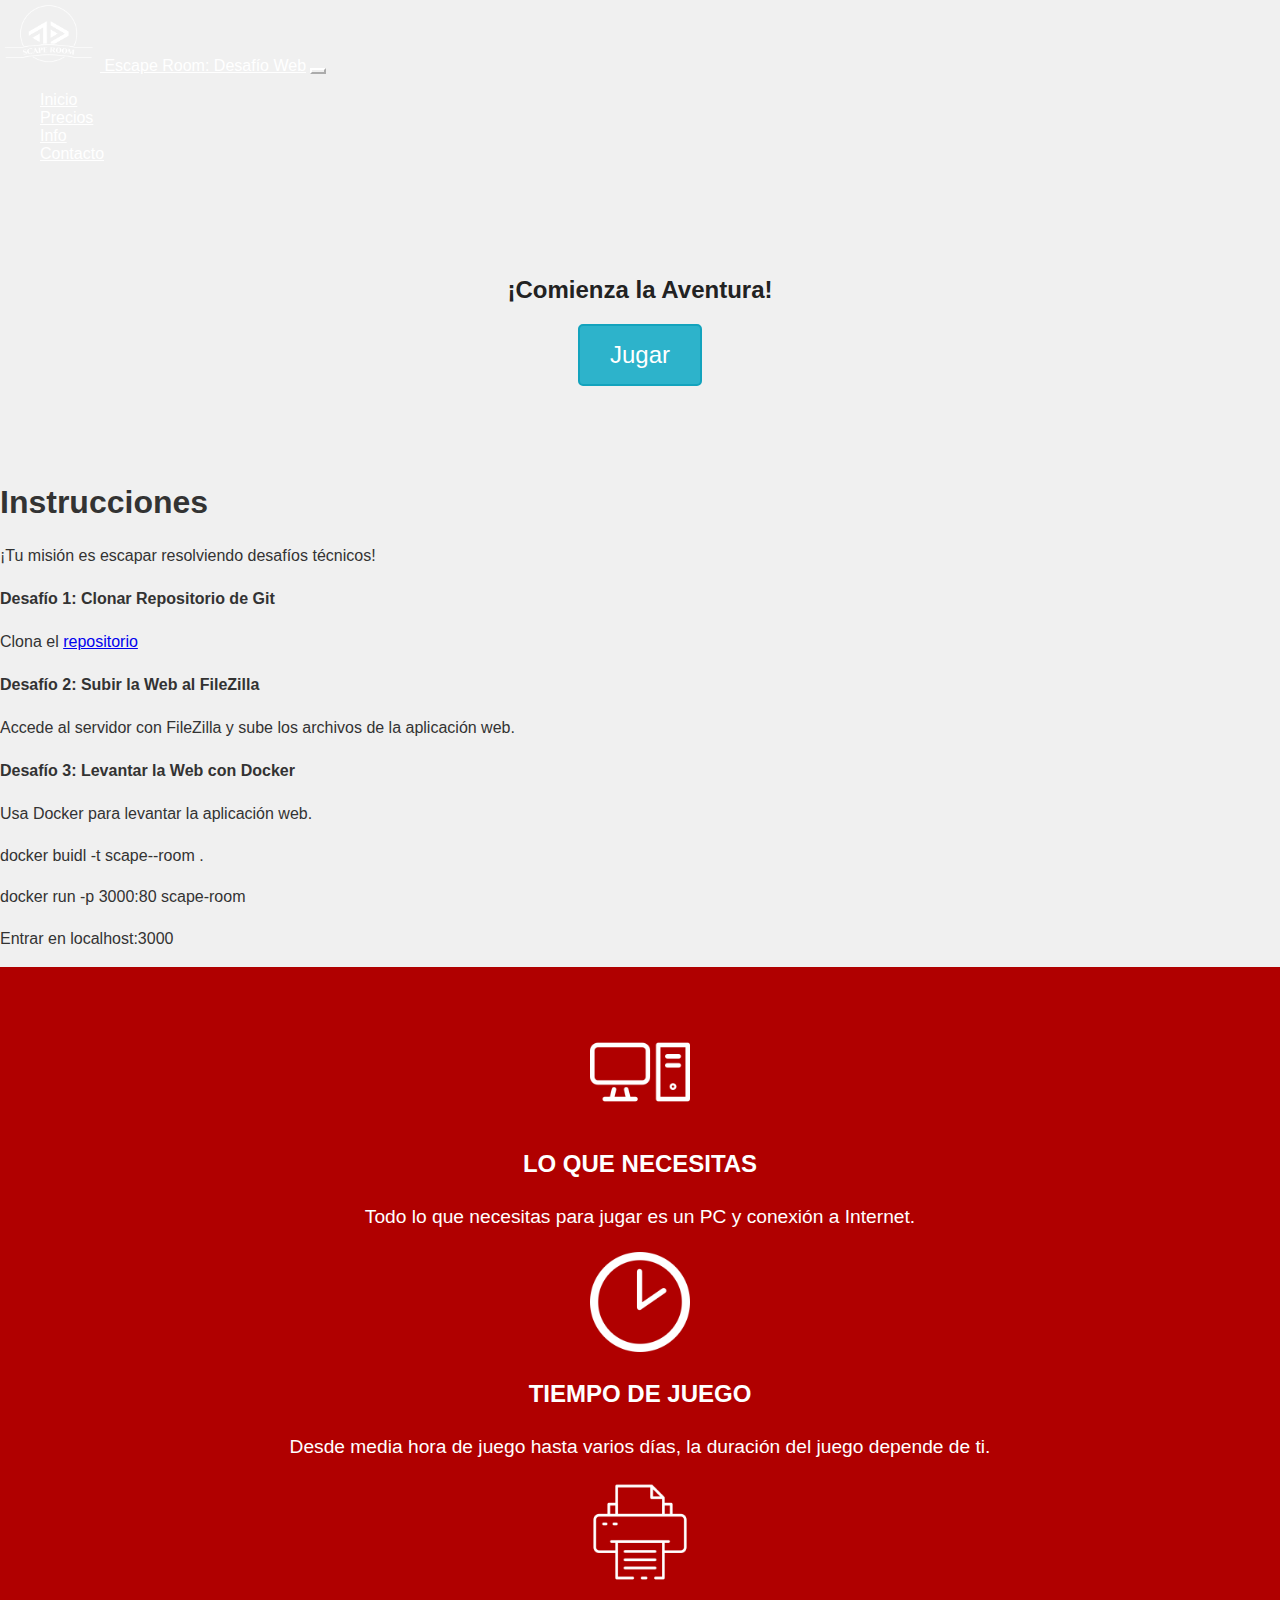
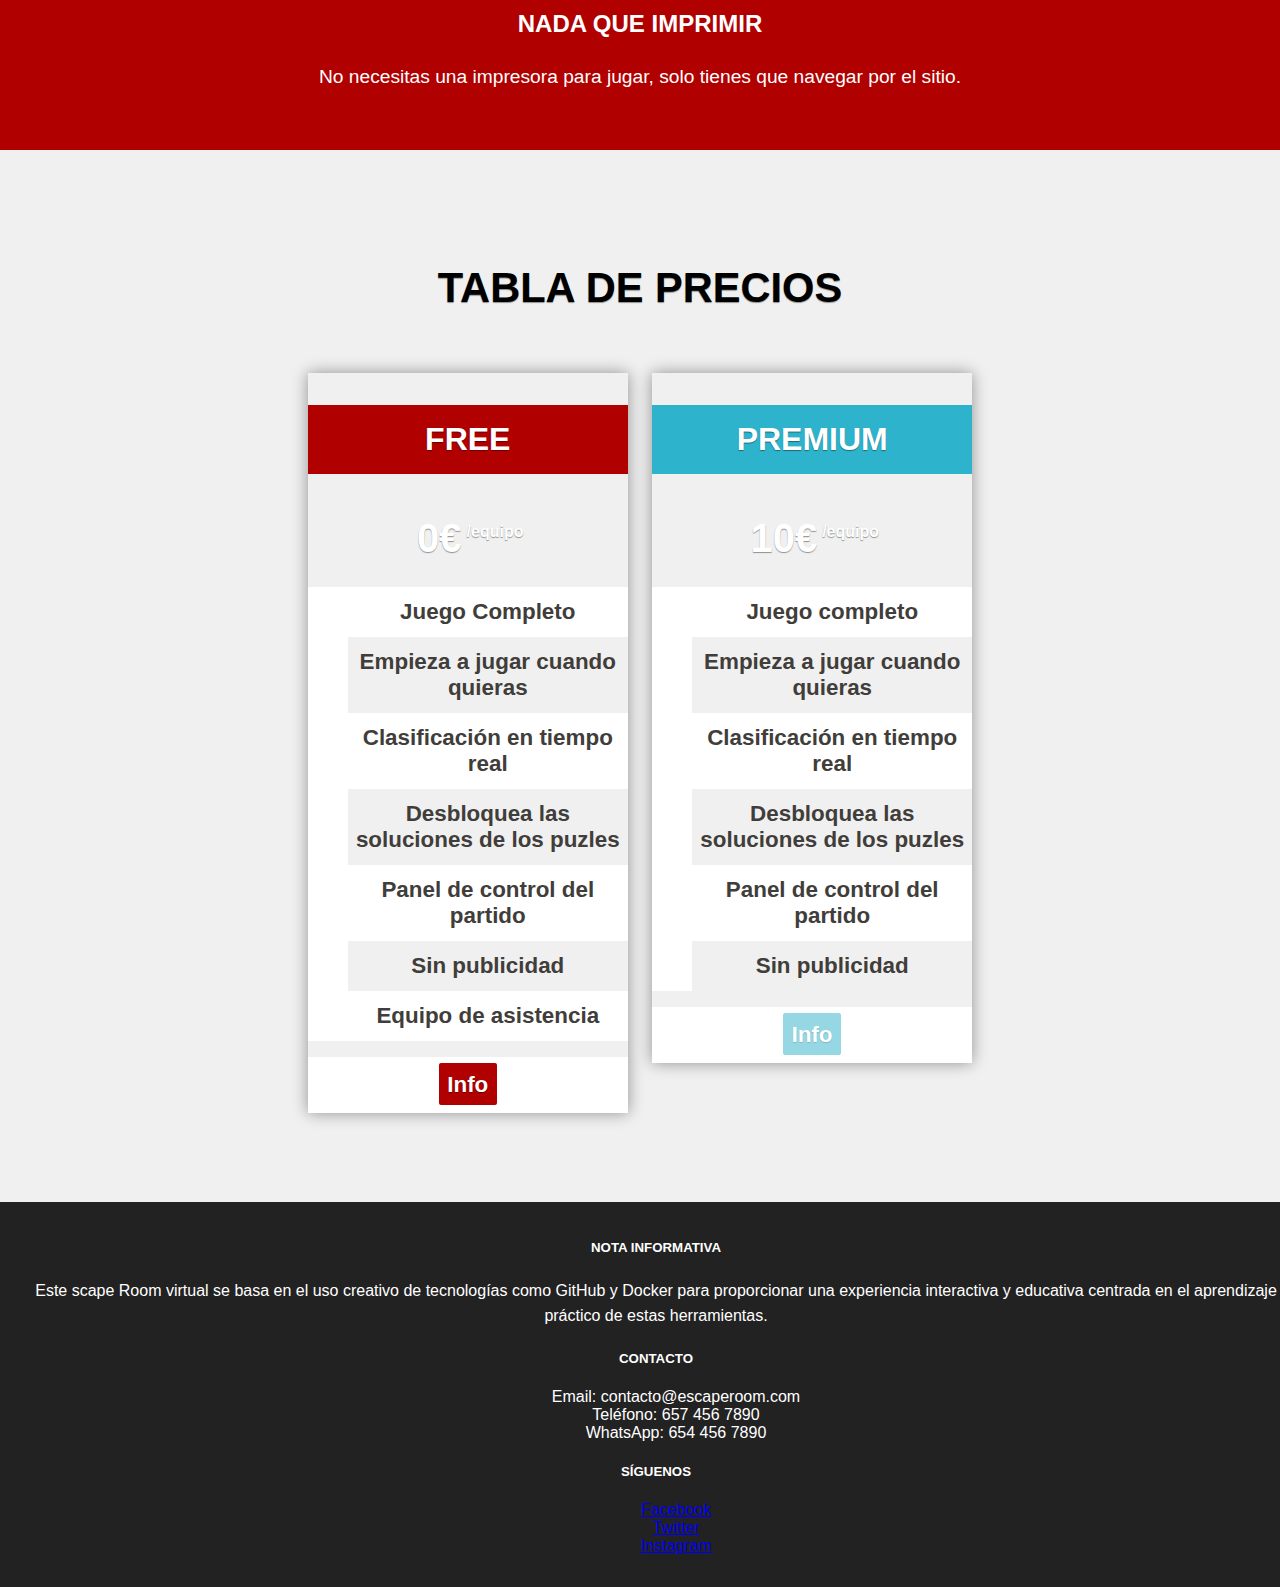
==== commit 62502551: "todo" ====
--- a/index.html
+++ b/index.html
@@ -6,7 +6,7 @@
     <meta name="viewport" content="width=device-width, initial-scale=1.0">
     <title>Escape Room Web</title>
     <!-- CSS -->
-    <link href="style.css" rel="stylesheet">
+    <link href="css/style.css" rel="stylesheet">
     <!-- Bootstrap -->
     <link href="https://cdn.jsdelivr.net/npm/bootstrap@5.3.2/dist/css/bootstrap.min.css" rel="stylesheet"
         integrity="sha384-T3c6CoIi6uLrA9TneNEoa7RxnatzjcDSCmG1MXxSR1GAsXEV/Dwwykc2MPK8M2HN" crossorigin="anonymous" />
@@ -26,9 +26,9 @@
         <nav class="navbar navbar-expand-lg bg-dark">
             <div class="container-fluid">
                 <a class="navbar-brand" href="#">
-                    <img src="logo-scape-room.png" alt="Logo" width="50" height="50">
+                    <img src="src/logo-scape-room.png" alt="Logo" width="50" height="50">
                     Escape Room: Desafío Web</a>
-                <button class="navbar-toggler" type="button" data-bs-toggle="collapse" data-bs-target="#navbarNav"
+                <button class="navbar-toggler bg-white" type="button" data-bs-toggle="collapse" data-bs-target="#navbarNav"
                     aria-controls="navbarNav" aria-expanded="false" aria-label="Toggle navigation">
                     <span class="navbar-toggler-icon"></span>
                 </button>
@@ -51,39 +51,71 @@
             </div>
         </nav>
     </header>
+
+    <section id="botonjugar">
+        <h2 class="mb-5">¡Comienza la Aventura!</h2>
+        <a href="../historia.html" class="boton"><i class="fas fa-play"></i> Jugar</a>
+    </section>
+
     <!-- Instrucciones -->
-    <div class="instrucciones">
-        <div class="mensaje-bienvenida">
-            <h1>Instrucciones</h1>
-            <p>¡Tu misión es escapar resolviendo desafíos técnicos!</p>
+    <secction id="mision" class="p-5">
+        <div class="bg-dark text-white p-5">
+            <div class="container">
+                <div class="text-center">
+                    <h1>Instrucciones</h1>
+                    <p>¡Tu misión es escapar resolviendo desafíos técnicos!</p>
+                </div>
+                <div class="p-2 text-center">
+                    <h4>Desafío 1: Clonar Repositorio de Git</h4>
+                    <p>Clona el <a href="https://github.com/martaboso98/ESCAPEROOMCLIENTE.git">repositorio</a></p>
+                    <h4>Desafío 2: Subir la Web al FileZilla</h4>
+                    <p>Accede al servidor con FileZilla y sube los archivos de la aplicación web.</p>
+                    <h4>Desafío 3: Levantar la Web con Docker</h4>
+                    <p>Usa Docker para levantar la aplicación web.</p>
+                    <div>
+                        <p>docker buidl -t scape--room .</p>
+                        <p>docker run -p 3000:80 scape-room</p>
+                        <p>Entrar en localhost:3000</p>
+                    </div>
+                </div>
+            </div>
         </div>
-        
-        <div id="desafio1" class="desafio">
-            <h2>Desafío 1: Clonar Repositorio de Git</h2>
-            <p>Clona el repositorio</p>
+    </secction>
+
+    <section id="info" class="mt-5">
+        <div class="container">
+            <div class="row">
+                <div class="col-lg-4 px-3">
+                    <figure class="centrar">
+                        <img src="src/pc.png" alt="pc">
+                    </figure>
+                    <h3>LO QUE NECESITAS</h3>
+                    <p>Todo lo que necesitas para jugar es un PC y conexión a Internet.</p>
+                </div>
+                <div class="col-lg-4 px-3">
+                    <figure class="centrar">
+                        <img src="src/reloj.png" alt="reloj">
+                    </figure>
+                    <h3>TIEMPO DE JUEGO</h3>
+                    <p>Desde media hora de juego hasta varios días, la duración del juego depende de ti.</p>
+                </div>
+                <div class="col-lg-4 px-3">
+                    <figure class="centrar">
+                        <img src="src/impresora.png" alt="impresora">
+                    </figure>
+                    <h3>NADA QUE IMPRIMIR</h3>
+                    <p>No necesitas una impresora para jugar, solo tienes que navegar por el sitio.</p>
+                </div>
+            </div>
         </div>
+    </section>
 
-        <div id="desafio2" class="desafio">
-            <h2>Desafío 2: Subir la Web al FileZilla</h2>
-            <p>Accede al servidor con FileZilla y sube los archivos de la aplicación web.</p>
-        </div>
-
-        <div id="desafio3" class="desafio">
-            <h2>Desafío 3: Levantar la Web con Docker</h2>
-            <p>Usa Docker para levantar la aplicación web.</p>
-        </div>
-
-    <!-- Tabla de precio -->
     <section id="precios">
-        <!-- Pagos -->
         <div class="pricing-wrapper clearfix">
-            <!-- Titulo -->
             <h1 class="pricing-table-title text-center">Tabla de Precios</h1>
-
             <div class="pricing-table">
                 <h3 class="pricing-title">Free</h3>
-                <div class="price">0€<sup>/equipo</sup></div>
-                <!-- Lista de Caracteristicas / Propiedades -->
+                <div class="price bg-dark">0€<sup>/equipo</sup></div>
                 <ul class="table-list">
                     <li>Juego Completo</li>
                     <li>Empieza a jugar cuando quieras</li>
@@ -93,16 +125,13 @@
                     <li>Sin publicidad</li>
                     <li>Equipo de asistencia</li>
                 </ul>
-                <!-- Contratar / Comprar -->
                 <div class="table-buy">
-                    <a href="#" class="pricing-action">Jugar</a>
+                    <a href="#" class="pricing-action">Info</a>
                 </div>
             </div>
-
             <div class="pricing-table recommended">
                 <h3 class="pricing-title">Premium</h3>
-                <div class="price">10€<sup>/equipo</sup></div>
-                <!-- Lista de Caracteristicas / Propiedades -->
+                <div class="price bg-dark">10€<sup>/equipo</sup></div>
                 <ul class="table-list">
                     <li>Juego completo</li>
                     <li>Empieza a jugar cuando quieras</li>
@@ -111,70 +140,13 @@
                     <li>Panel de control del partido</span></li>
                     <li>Sin publicidad</li>
                 </ul>
-                <!-- Contratar / Comprar -->
                 <div class="table-buy">
-                    <a href="#" class="pricing-action disabled">Jugar</a>
+                    <a href="#" class="pricing-action disabled">Info</a>
                 </div>
             </div>
         </div>
     </section>
-
-    <section id="info">
-        <div class="container">
-            <div class="row">
-                <div class="col-lg-4 px-3">
-                    <figure class="centrar">
-                        <img src="pc.png" alt="pc">
-                    </figure>
-                    <h3>LO QUE NECESITAS</h3>
-                    <p>Todo lo que necesitas para jugar es un PC y conexión a Internet.</p>
-                </div>
-                <div class="col-lg-4 px-3">
-                    <figure class="centrar">
-                        <img src="reloj.png" alt="reloj">
-                    </figure>
-                    <h3>TIEMPO DE JUEGO</h3>
-                    <p>Desde media hora de juego hasta varios días, la duración del juego depende de ti.</p>
-                </div>
-                <div class="col-lg-4 px-3">
-                    <figure class="centrar">
-                        <img src="impresora.png" alt="impresora">
-                    </figure>
-                    <h3>NADA QUE IMPRIMIR</h3>
-                    <p>No necesitas una impresora para jugar, solo tienes que navegar por el sitio.</p>
-                </div>
-            </div>
-        </div>
-    </section>
-
-    <section id="contacto">
-        <div class="container">
-            <div class="formulario">
-
-                <h1 class="mb-4">Contacto</h1>
-
-                <form action="mailto:tucorreo@example.com" method="post" enctype="text/plain">
-                    <div class="mb-3">
-                        <label for="nombre" class="form-label">Nombre:</label>
-                        <input type="text" id="nombre" name="nombre" class="form-control" required>
-                    </div>
-
-                    <div class="mb-3">
-                        <label for="email" class="form-label">Correo electrónico:</label>
-                        <input type="email" id="email" name="email" class="form-control" required>
-                    </div>
-
-                    <div class="mb-3">
-                        <label for="mensaje" class="form-label">Mensaje:</label>
-                        <textarea id="mensaje" name="mensaje" class="form-control" required></textarea>
-                    </div>
-
-                    <button type="submit" class="btn btn-warning">Enviar</button>
-                </form>
-            </div>
-        </div>
-    </section>
-
+ 
     <footer class="text-light bg-dark pt-4" id="redessociales">
         <div class="container">
             <div class="row">
@@ -189,15 +161,15 @@
                     <div class="contact-info">
                         <ul class="list-unstyled">
                             <li>
-                                <i class="fas fa-envelope"></i>
+                                <i class="fas fa-envelope"></i> 
                                 Email: contacto@escaperoom.com
                             </li>
                             <li>
-                                <i class="fas fa-phone"></i>
+                                <i class="fas fa-phone"></i> 
                                 Teléfono: 657 456 7890
                             </li>
                             <li>
-                                <i class="fab fa-whatsapp"></i>
+                                <i class="fab fa-whatsapp"></i> 
                                 WhatsApp: 654 456 7890
                             </li>
                         </ul>
@@ -214,6 +186,9 @@
             </div>
         </div>
     </footer>
+
 </body>
 
-</html>+</html>
+
+
--- a/css/style.css
+++ b/css/style.css
@@ -0,0 +1,262 @@
+body {
+    font-family: 'Arial', sans-serif;
+    margin: 0;
+    padding: 0;
+    background-color: #f0f0f0;
+    color: #333;
+}
+
+#bienvenida {
+    max-width: 800px;
+    margin: 2em auto;
+    padding: 1em;
+    background-color: white;
+    box-shadow: 0 0 10px rgba(0, 0, 0, 0.1);
+    border-radius: 5px;
+}
+
+h2 {
+    color: #222;
+}
+
+p {
+    line-height: 1.6;
+}
+
+ol {
+    margin-bottom: 1em;
+}
+
+/* Tabla de pagos */
+ul {
+    list-style-type: none;
+}
+
+.pricing-table-title {
+    text-transform: uppercase;
+    font-weight: 700;
+    font-size: 2.6em;
+    color: #000000;
+    padding:3%;
+    text-align: center;
+    margin-bottom: 25px;
+    text-shadow: 0 1px 1px rgba(0, 0, 0, 0.4);
+}
+
+.pricing-table {
+    margin: 0 10px;
+    text-align: center;
+    width: 25vw;
+    display: inline-block;
+    -webkit-box-shadow: 0 0 15px rgba(0, 0, 0, 0.4);
+    box-shadow: 0 0 15px rgba(0, 0, 0, 0.4);
+    -webkit-transition: all 0.25s ease;
+    -o-transition: all 0.25s ease;
+    transition: all 0.25s ease;
+    color: white;
+    vertical-align: top;
+}
+
+.pricing-table:hover {
+    -webkit-transform: scale(1.06);
+    -ms-transform: scale(1.06);
+    -o-transform: scale(1.06);
+    transform: scale(1.06);
+}
+
+.pricing-title {
+    color: #ffffff;
+    background: rgb(176, 0, 0);
+    padding: 5%;
+    font-size: 2em;
+    text-transform: uppercase;
+    text-shadow: 0 1px 1px rgba(0, 0, 0, 0.4);
+}
+
+.pricing-table.recommended .pricing-title {
+    background: #2db3cb;
+}
+
+.pricing-table.recommended .pricing-action {
+    background: #2db3cb;
+}
+
+.pricing-table .price {
+    font-size: 2.5em;
+    font-weight: 700;
+    padding: 10px 0;
+    text-shadow: 0 1px 1px rgba(0, 0, 0, 0.4);
+}
+
+.pricing-table .price sup {
+    font-size: 0.4em;
+    width: 100%;
+    /* Adjusted width for mobile devices */
+    position: relative;
+    left: 5px;
+}
+
+.table-list {
+    background: #FFF;
+    color: #403d3a;
+}
+
+.table-list li {
+    font-size: 1.4em;
+    font-weight: 700;
+    padding: 12px 8px;
+}
+
+.table-list li span {
+    font-weight: 400;
+}
+
+.table-list li:nth-child(2n) {
+    background: #F0F0F0;
+}
+
+.table-buy {
+    background: #FFF;
+    padding: 15px;
+    text-align: center;
+    overflow: hidden;
+}
+
+.table-buy .pricing-action {
+    color: #FFF;
+    background: rgb(176, 0, 0);
+    padding: 3%;
+    -webkit-border-radius: 2px;
+    -moz-border-radius: 2px;
+    border-radius: 2px;
+    font-weight: 700;
+    font-size: 1.4em;
+    text-shadow: 0 1px 1px rgba(0, 0, 0, 0.4);
+    -webkit-transition: all 0.25s ease;
+    -o-transition: all 0.25s ease;
+    transition: all 0.25s ease;
+}
+
+/*Botón jugar*/
+.boton {
+    display: inline-block;
+    padding: 15px 30px;
+    background-color: #2db3cb;
+    color: #fff;
+    text-decoration: none;
+    font-size: 1.5em;
+    border-radius: 5px;
+    border: 2px solid #13a3bd;
+    transition: background-color 0.3s ease;
+}
+
+.boton:hover {
+    background-color: #13a3bd;
+}
+
+#precios a {
+    text-decoration: none !important;
+}
+
+@media only screen and (min-width: 768px) and (max-width: 959px) {
+    .pricing-table {
+        width: 60vw;
+        margin: 0 auto;
+        padding: 3%;
+        margin-bottom: 5%;
+    }
+}
+
+@media only screen and (max-width: 767px) {
+
+    .pricing-table {
+        width: 80vw;
+        margin: 0 auto;
+        padding: 3%;
+        margin-bottom: 5%;
+    }
+}
+
+.disabled {
+    /* Desactivar el boton de jugar */
+    pointer-events: none;
+    cursor: default;
+    opacity: 0.5;
+}
+
+#info {
+    background-color: rgb(176, 0, 0);
+    color: white;
+    padding: 3%;
+    text-align: center;
+}
+
+#botonjugar {
+    padding: 6%;
+    text-align: center;
+}
+
+#precios {
+    padding: 4%;
+    text-align: center;
+}
+
+#info h3 {
+    font-size: 1.5em;
+    text-align: center;
+}
+
+#info p {
+    font-size: 1.2em;
+}
+
+img {
+    width: 100px;
+    height: auto;
+    color: white;
+    filter: brightness(0) invert(1);
+}
+
+.centrar {
+    text-align: center;
+}
+
+
+/*Header*/
+.nav-link {
+    color: #fff !important;
+}
+
+.navbar-brand {
+    color: #ffffff !important;
+}
+
+.navbar-toggler {
+    border-color: #fff !important;
+}
+
+.navbar-toggler-icon {
+    background-image: url("data:image/svg+xml,<svg xmlns='http://www.w3.org/2000/svg' width='30' height='30' viewBox='0 0 30 30'><path stroke='rgba(255, 255, 255, 0.5)' stroke-linecap='round' stroke-miterlimit='10' stroke-width='2' d='M4 7h22M4 15h22M4 23h22'/></svg>");
+
+}
+
+.formulario {
+    max-width: 400px;
+    margin: auto;
+    margin-top: 50px;
+    padding: 20px;
+    background-color: #ffffff;
+    border-radius: 10px;
+    box-shadow: 0 0 10px rgba(0, 0, 0, 0.1);
+}
+
+footer {
+    margin-top: 3%;
+    background-color: #222;
+    color: white;
+    text-align: center;
+    padding: 1em;
+    bottom: 0;
+    width: 100%;
+}
+
